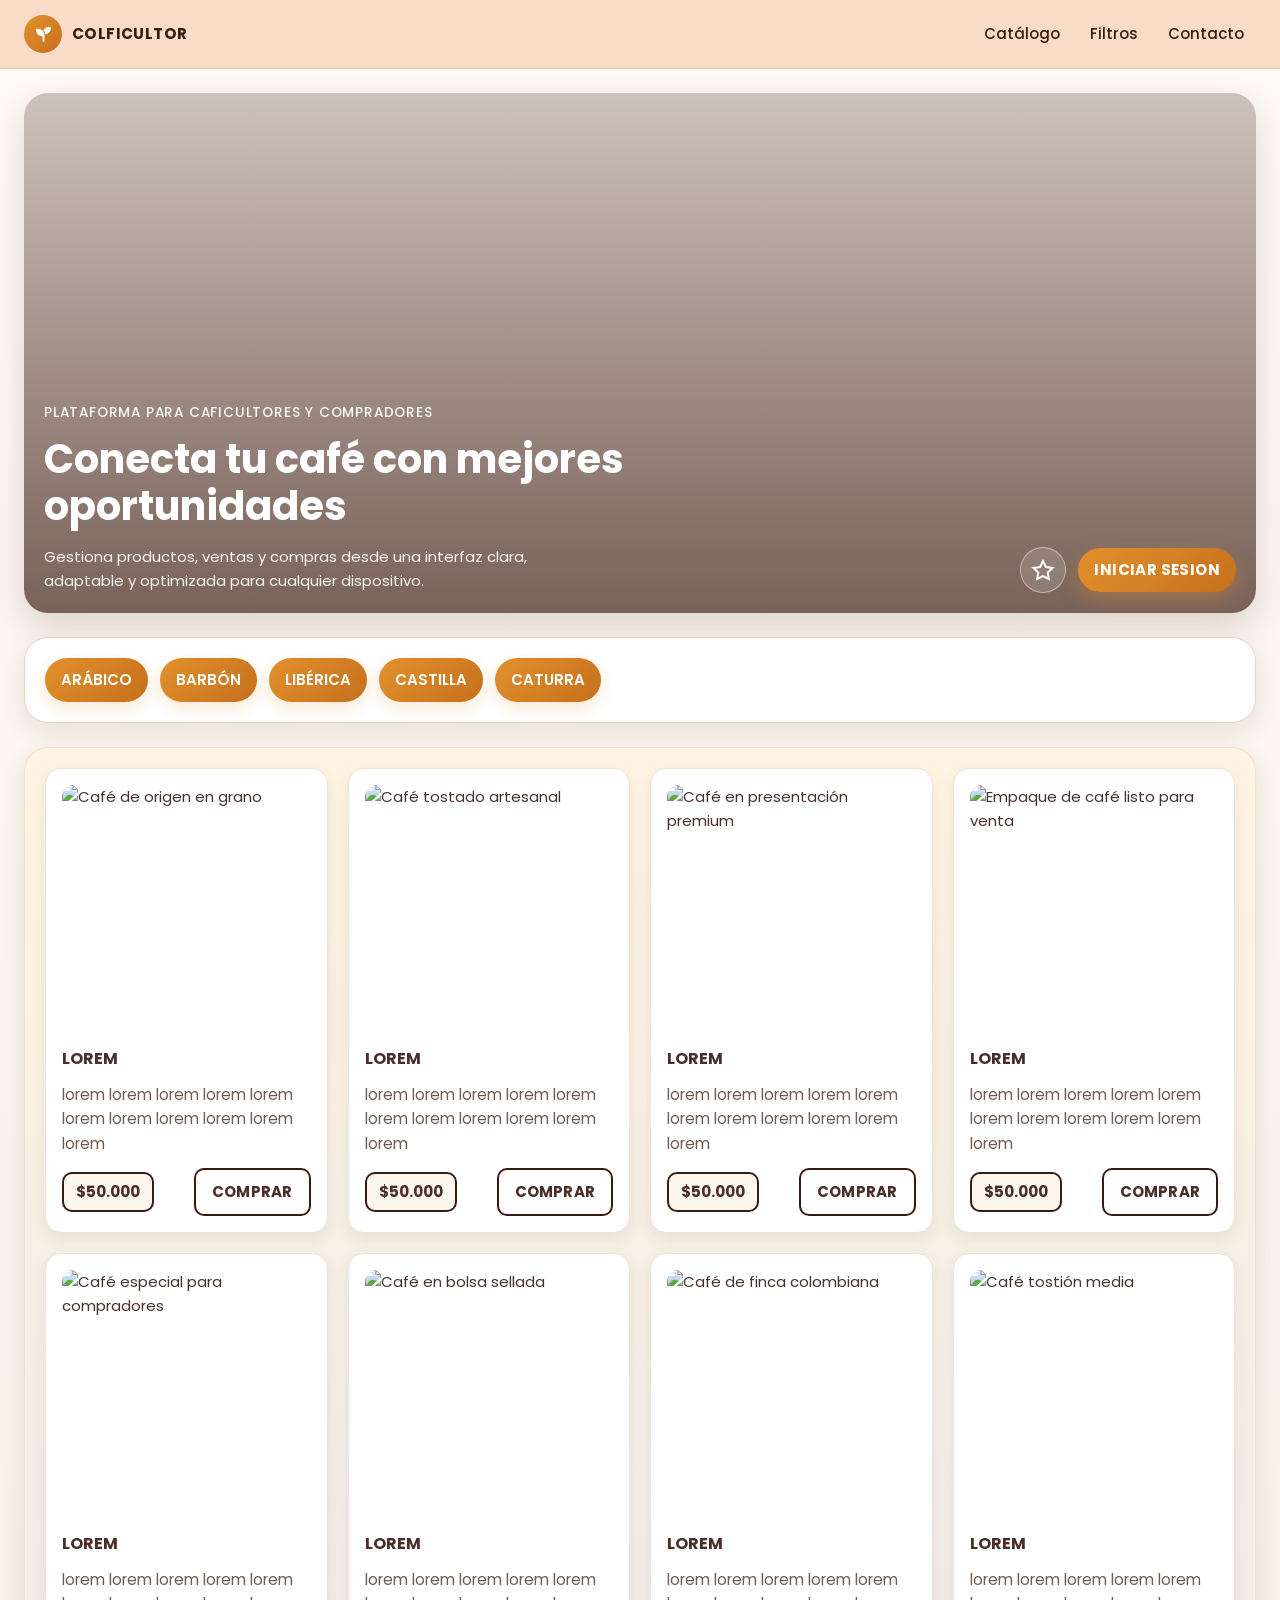
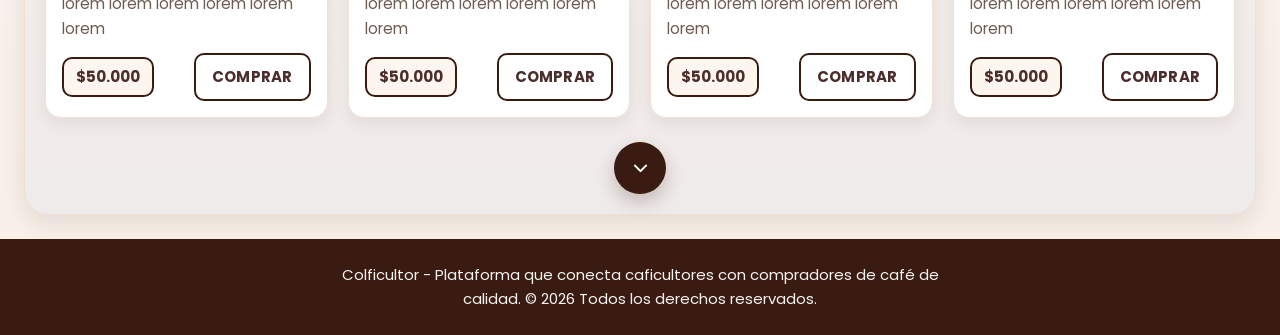
==== index.html @ 6368def3 "Reestructuración de la estructura HTML y mejora de las funciones de accesibilidad" ====
<!DOCTYPE html>
<html lang="es">
<head>
    <meta charset="UTF-8">
    <meta name="viewport" content="width=device-width, initial-scale=1.0">
    <title>Colficultor</title>
    <link rel="stylesheet" href="./css/styles.css">
    <script src="./js/config.js" defer></script>
    <script src="./js/app.js" defer></script>
    <link rel="preconnect" href="https://fonts.googleapis.com">
    <link rel="preconnect" href="https://fonts.gstatic.com" crossorigin>
    <link
        href="https://fonts.googleapis.com/css2?family=Poppins:ital,wght@0,400;0,500;0,700;1,400&display=swap"
        rel="stylesheet"
    >
    <link rel="stylesheet" href="https://cdnjs.cloudflare.com/ajax/libs/font-awesome/6.5.0/css/all.min.css">
    <script src="https://www.google.com/recaptcha/api.js?render=6LcTDaQsAAAAAFqnC9Ib3PAPf1Zfcc-YztBQK7lF" async defer></script>
</head>
<body>
    <header class="site-header">
        <nav class="navbar container" aria-label="Navegación principal">
            <a class="brand" href="#" aria-label="Inicio Colficultor">
                <span class="brand-mark" aria-hidden="true"><i class="fas fa-seedling"></i></span>
                <span class="brand-text">COLFICULTOR</span>
            </a>

            <button
                class="nav-toggle"
                id="navToggleBtn"
                type="button"
                aria-expanded="false"
                aria-controls="primaryNav"
                aria-label="Abrir menú"
            >
                <i class="fas fa-bars" aria-hidden="true"></i>
            </button>

            <ul class="nav-links" id="primaryNav">
                <li><a href="#catalogo">Catálogo</a></li>
                <li><a href="#filtros">Filtros</a></li>
                <li><a href="#contacto">Contacto</a></li>
            </ul>
        </nav>
    </header>

    <main>
        <section class="container_principal">
            <article class="container_1" aria-label="Encabezado principal">
                <section class="hero-content">
                    <p class="hero-kicker">Plataforma para caficultores y compradores</p>
                    <h1>Conecta tu café con mejores oportunidades</h1>
                    <p class="hero-description">
                        Gestiona productos, ventas y compras desde una interfaz clara, adaptable y optimizada para cualquier dispositivo.
                    </p>
                </section>

                <section class="hero-actions">
                    <section class="Estrella">
                        <button class="star-btn" aria-label="Favoritos">
                            <svg viewBox="0 0 24 24" aria-hidden="true">
                                <path d="M12 3l2.9 6 6.6.9-4.8 4.6 1.2 6.5L12 18l-5.9 3 1.2-6.5L2.5 9.9 9.1 9z"/>
                            </svg>
                        </button>
                    </section>

                    <section class="login" id="loginSection">
                        <button id="openLogin" type="button">
                            INICIAR SESION
                        </button>
                    </section>

                    <section class="user-profile hidden" id="userSection">
                        <button class="user-btn" id="userMenuBtn" type="button" aria-expanded="false" aria-haspopup="true">
                            <span id="userNameDisplay">Perfil</span>
                            <i class="fas fa-caret-down" aria-hidden="true"></i>
                        </button>
                        <div class="user-menu hidden" id="userMenu"></div>
                    </section>
                </section>
            </article>

            <article class="container_2" id="filtros" aria-label="Filtros de café">
                <button class="mobile-filter-btn" id="mobileFilterBtn" type="button">
                    <i class="fas fa-filter" aria-hidden="true"></i> FILTROS DE CAFÉ
                </button>
                <div class="tags-wrapper" id="tagsWrapper">
                    <section class="tag_1"><button type="button">ARÁBICO</button></section>
                    <section class="tag_2"><button type="button">BARBÓN</button></section>
                    <section class="tag_3"><button type="button">LIBÉRICA</button></section>
                    <section class="tag_4"><button type="button">CASTILLA</button></section>
                    <section class="tag_5"><button type="button">CATURRA</button></section>
                </div>
            </article>

            <article class="container_3" id="catalogo">
                <section class="productos" aria-label="Catálogo de productos">
                    <article class="producto_1">
                        <section class="imagen">
                            <img src="https://i.pinimg.com/1200x/05/ab/b1/05abb1beb47ac34d08d9105297a78f61.jpg" alt="Café de origen en grano">
                        </section>
                        <section class="nombre">LOREM</section>
                        <section class="descripcion">lorem lorem lorem lorem lorem lorem lorem lorem lorem lorem lorem</section>
                        <section class="compra">
                            <article><span class="precio">$50.000</span></article>
                            <article><button class="btn-comprar" type="button">COMPRAR</button></article>
                        </section>
                    </article>

                    <article class="producto_2">
                        <section class="imagen">
                            <img src="https://i.pinimg.com/1200x/22/16/ff/2216ff7953840a5121a75d8092d05a7b.jpg" alt="Café tostado artesanal">
                        </section>
                        <section class="nombre">LOREM</section>
                        <section class="descripcion">lorem lorem lorem lorem lorem lorem lorem lorem lorem lorem lorem</section>
                        <section class="compra">
                            <article><span class="precio">$50.000</span></article>
                            <article><button class="btn-comprar" type="button">COMPRAR</button></article>
                        </section>
                    </article>

                    <article class="producto_3">
                        <section class="imagen">
                            <img src="https://i.pinimg.com/1200x/87/9c/0e/879c0eced93877996d5f6124e77deb92.jpg" alt="Café en presentación premium">
                        </section>
                        <section class="nombre">LOREM</section>
                        <section class="descripcion">lorem lorem lorem lorem lorem lorem lorem lorem lorem lorem lorem</section>
                        <section class="compra">
                            <article><span class="precio">$50.000</span></article>
                            <article><button class="btn-comprar" type="button">COMPRAR</button></article>
                        </section>
                    </article>

                    <article class="producto_4">
                        <section class="imagen">
                            <img src="https://i.pinimg.com/736x/18/8b/a8/188ba8e1b852e7dc69d496d94aedeb62.jpg" alt="Empaque de café listo para venta">
                        </section>
                        <section class="nombre">LOREM</section>
                        <section class="descripcion">lorem lorem lorem lorem lorem lorem lorem lorem lorem lorem lorem</section>
                        <section class="compra">
                            <article><span class="precio">$50.000</span></article>
                            <article><button class="btn-comprar" type="button">COMPRAR</button></article>
                        </section>
                    </article>

                    <article class="producto_5">
                        <section class="imagen">
                            <img src="https://i.pinimg.com/1200x/0c/9b/fa/0c9bfa80d5ca72cd1a4eec6dccec4a78.jpg" alt="Café especial para compradores">
                        </section>
                        <section class="nombre">LOREM</section>
                        <section class="descripcion">lorem lorem lorem lorem lorem lorem lorem lorem lorem lorem lorem</section>
                        <section class="compra">
                            <article><span class="precio">$50.000</span></article>
                            <article><button class="btn-comprar" type="button">COMPRAR</button></article>
                        </section>
                    </article>

                    <article class="producto_6">
                        <section class="imagen">
                            <img src="https://i.pinimg.com/1200x/5f/26/94/5f269416f5d078440702cc53d6bcad2a.jpg" alt="Café en bolsa sellada">
                        </section>
                        <section class="nombre">LOREM</section>
                        <section class="descripcion">lorem lorem lorem lorem lorem lorem lorem lorem lorem lorem lorem</section>
                        <section class="compra">
                            <article><span class="precio">$50.000</span></article>
                            <article><button class="btn-comprar" type="button">COMPRAR</button></article>
                        </section>
                    </article>

                    <article class="producto_7">
                        <section class="imagen">
                            <img src="https://i.pinimg.com/736x/a0/7f/38/a07f38e0343e2a73b79a3aadd7c7c540.jpg" alt="Café de finca colombiana">
                        </section>
                        <section class="nombre">LOREM</section>
                        <section class="descripcion">lorem lorem lorem lorem lorem lorem lorem lorem lorem lorem lorem</section>
                        <section class="compra">
                            <article><span class="precio">$50.000</span></article>
                            <article><button class="btn-comprar" type="button">COMPRAR</button></article>
                        </section>
                    </article>

                    <article class="producto_8">
                        <section class="imagen">
                            <img src="https://i.pinimg.com/1200x/18/b4/47/18b447d58e3f0bdd5802ccd18e9f765e.jpg" alt="Café tostión media">
                        </section>
                        <section class="nombre">LOREM</section>
                        <section class="descripcion">lorem lorem lorem lorem lorem lorem lorem lorem lorem lorem lorem</section>
                        <section class="compra">
                            <article><span class="precio">$50.000</span></article>
                            <article><button class="btn-comprar" type="button">COMPRAR</button></article>
                        </section>
                    </article>
                </section>

                <section class="ver_mas">
                    <button id="showMoreBtn" type="button" aria-label="Ver más productos">
                        <i class="fas fa-chevron-down" aria-hidden="true"></i>
                    </button>
                </section>
            </article>
        </section>
    </main>

    <section class="dashboard-panel hidden" id="dashboardPanel">
        <article class="dashboard-content">
            <button class="close-panel" id="closeDashboardBtn" type="button" aria-label="Cerrar panel">
                <i class="fas fa-times" aria-hidden="true"></i>
            </button>
            <div class="dashboard-header">
                <h2 id="dashboardTitle"></h2>
            </div>
            <div class="dashboard-body" id="dashboardBody"></div>
        </article>
    </section>

    <footer id="contacto">
        <div class="footer-content container">
            <p>Colficultor - Plataforma que conecta caficultores con compradores de café de calidad. © 2026 Todos los derechos reservados.</p>
        </div>
    </footer>

    <section class="modal" id="authModal">
        <article class="modal_content">
            <section class="close_modal">
                <button id="closeModal" type="button" aria-label="Cerrar autenticación">
                    <i class="fa-solid fa-xmark" aria-hidden="true"></i>
                </button>
            </section>

            <article class="auth_container" id="loginContainer">
                <section class="titulo"><h2>Iniciar Sesión</h2></section>
                <section class="formulario">
                    <form id="loginForm">
                        <input type="email" id="loginEmail" placeholder="Correo electrónico" required>
                        <input type="password" id="loginPassword" placeholder="Contraseña" required>
                        <button type="submit">Ingresar</button>
                    </form>
                </section>
                <section class="switch">
                    ¿No tienes cuenta?
                    <button id="showRegister" type="button">Registrarse</button>
                </section>
                <section class="forgot_password" id="forgotPasswordSection">
                    <button id="showForgotPassword" type="button">¿Olvidaste tu contraseña?</button>
                </section>
            </article>

            <article class="auth_container hidden" id="registerContainer">
                <section class="titulo"><h2>Crear Cuenta</h2></section>
                <section class="formulario">
                    <form id="registerForm">
                        <input type="text" id="registerName" placeholder="Nombre" required>
                        <input type="email" id="registerEmail" placeholder="Correo electrónico" required>
                        <select id="registerRole" required>
                            <option value="" disabled selected>Seleccione un rol</option>
                            <option value="caficultor">Caficultor</option>
                            <option value="comprador">Comprador</option>
                        </select>
                        <input type="password" id="registerPassword" placeholder="Contraseña" required>
                        <button type="submit">Registrarse</button>
                    </form>
                </section>
                <section class="switch">
                    ¿Ya tienes cuenta?
                    <button id="showLogin" type="button">Iniciar sesión</button>
                </section>
            </article>

            <article class="auth_container hidden" id="recoveryContainer">
                <section class="titulo"><h2>Recuperar Contraseña</h2></section>
                <section class="formulario">
                    <form id="recoveryForm">
                        <input type="email" id="recoveryEmail" placeholder="Ingresa tu correo electrónico" required>
                        <button type="submit">Enviar Enlace de Recuperación</button>
                    </form>
                </section>
                <section class="switch">
                    <button id="backToLogin" type="button">Volver al login</button>
                </section>
            </article>
        </article>
    </section>
</body>
</html>
---- css/styles.css ----
:root {
    --color-primary: #e2902d;
    --color-primary-dark: #c6701d;
    --color-secondary: #3a1b11;
    --color-success: #03f934;
    --color-error: #dc2f02;
    --color-neutral: #f9d9c4;

    --text-main: #4b2e2b;
    --text-soft: #6f5b52;
    --surface: #ffffff;
    --surface-soft: #fff7ef;
    --border: #ecd3bf;

    --container-max: 1400px;
    --space-1: 8px;
    --space-2: 12px;
    --space-3: 16px;
    --space-4: 24px;
    --space-5: 32px;
    --space-6: 48px;

    --radius-sm: 10px;
    --radius-md: 16px;
    --radius-lg: 24px;

    --shadow-soft: 0 8px 24px rgba(58, 27, 17, 0.1);
    --shadow-md: 0 14px 35px rgba(58, 27, 17, 0.16);
}

* {
    margin: 0;
    padding: 0;
    box-sizing: border-box;
}

html,
body {
    width: 100%;
    overflow-x: clip;
}

body {
    font-family: "Poppins", sans-serif;
    font-size: 15px;
    line-height: 1.6;
    color: var(--text-main);
    background: linear-gradient(180deg, #fffaf5 0%, #f7efe8 100%);
}

a {
    color: inherit;
    text-decoration: none;
}

img {
    width: 100%;
    max-width: 100%;
    height: auto;
    display: block;
}

button,
input,
select,
textarea {
    font: inherit;
}

.container {
    width: min(var(--container-max), calc(100% - 2 * var(--space-4)));
    margin-inline: auto;
}

.hidden {
    display: none !important;
}

/* Navbar */
.site-header {
    position: sticky;
    top: 0;
    z-index: 70;
    backdrop-filter: blur(7px);
    background: rgba(249, 217, 196, 0.9);
    border-bottom: 1px solid rgba(58, 27, 17, 0.08);
}

.navbar {
    min-height: 68px;
    display: flex;
    align-items: center;
    justify-content: space-between;
    gap: var(--space-3);
}

.brand {
    display: inline-flex;
    align-items: center;
    gap: 10px;
    color: var(--color-secondary);
    font-weight: 700;
}

.brand-mark {
    width: 38px;
    height: 38px;
    border-radius: 50%;
    display: grid;
    place-items: center;
    background: linear-gradient(135deg, var(--color-primary), var(--color-primary-dark));
    color: #fff;
}

.brand-text {
    letter-spacing: 0.4px;
    font-size: 0.95rem;
}

.nav-toggle {
    border: 1px solid rgba(58, 27, 17, 0.15);
    background: #fff;
    color: var(--color-secondary);
    border-radius: 10px;
    padding: 10px;
    width: 44px;
    height: 44px;
    display: inline-flex;
    align-items: center;
    justify-content: center;
    cursor: pointer;
}

.nav-links {
    list-style: none;
    position: absolute;
    top: calc(100% + 8px);
    left: var(--space-4);
    right: var(--space-4);
    background: #fff;
    border: 1px solid var(--border);
    border-radius: var(--radius-md);
    box-shadow: var(--shadow-soft);
    padding: var(--space-3);
    display: none;
    flex-direction: column;
    gap: var(--space-2);
}

.nav-links.is-open {
    display: flex;
}

.nav-links a {
    display: block;
    padding: 10px 12px;
    border-radius: 10px;
    font-weight: 500;
    color: var(--color-secondary);
}

.nav-links a:hover,
.nav-links a:focus-visible {
    background: rgba(226, 144, 45, 0.12);
    outline: none;
}

/* Layout base (grid de 12 columnas) */
.container_principal {
    width: min(var(--container-max), calc(100% - 2 * var(--space-4)));
    margin: var(--space-4) auto;
    display: grid;
    grid-template-columns: repeat(12, minmax(0, 1fr));
    gap: var(--space-4);
}

.container_1,
.container_2,
.container_3 {
    grid-column: 1 / -1;
    border-radius: var(--radius-lg);
    padding: var(--space-3);
}

/* Hero */
.container_1 {
    min-height: clamp(320px, 54vw, 520px);
    display: flex;
    flex-direction: column;
    justify-content: space-between;
    gap: var(--space-4);
    background-image: linear-gradient(to top, rgba(58, 27, 17, 0.68), rgba(58, 27, 17, 0.25)),
        url("https://i.pinimg.com/1200x/df/f8/cc/dff8cc6869e11c9dd51884e81d5361df.jpg");
    background-size: cover;
    background-position: center;
    box-shadow: var(--shadow-md);
    color: #fff;
}

.hero-content {
    max-width: 68ch;
    text-align: left;
}

.hero-kicker {
    text-transform: uppercase;
    letter-spacing: 0.8px;
    font-weight: 500;
    font-size: 0.85rem;
    opacity: 0.95;
}

.hero-content h1 {
    font-size: clamp(1.9rem, 4.3vw, 2.5rem);
    line-height: 1.16;
    margin-top: var(--space-2);
    font-weight: 700;
}

.hero-description {
    margin-top: var(--space-3);
    max-width: 60ch;
    color: rgba(255, 255, 255, 0.94);
}

.hero-actions {
    display: flex;
    flex-wrap: wrap;
    justify-content: flex-start;
    align-items: center;
    gap: var(--space-2);
}

.login,
.user-btn,
.star-btn,
.tag_1,
.tag_2,
.tag_3,
.tag_4,
.tag_5,
.formulario button,
.btn-comprar,
#showMoreBtn,
.dashboard-action-btn {
    min-height: 44px;
}

.login {
    display: inline-flex;
    align-items: center;
    justify-content: center;
    border-radius: 999px;
    background: linear-gradient(135deg, var(--color-primary), var(--color-primary-dark));
    box-shadow: 0 8px 20px rgba(226, 144, 45, 0.35);
}

.login > button {
    border: none;
    background: none;
    color: #fff;
    text-transform: uppercase;
    font-weight: 700;
    letter-spacing: 0.4px;
    padding: 10px 16px;
    cursor: pointer;
}

.user-profile {
    position: relative;
}

.user-btn {
    border: none;
    border-radius: 999px;
    cursor: pointer;
    display: inline-flex;
    align-items: center;
    gap: 8px;
    color: #fff;
    font-weight: 600;
    padding: 10px 16px;
    background: linear-gradient(135deg, var(--color-primary), var(--color-primary-dark));
}

.user-menu {
    position: absolute;
    right: 0;
    top: calc(100% + 8px);
    width: min(260px, calc(100vw - 48px));
    background: #fff;
    border: 1px solid var(--border);
    border-radius: var(--radius-sm);
    box-shadow: var(--shadow-soft);
    overflow: hidden;
    z-index: 80;
}

.user-menu-list {
    list-style: none;
}

.user-menu-item {
    width: 100%;
    border: none;
    text-align: left;
    background: transparent;
    color: var(--text-main);
    cursor: pointer;
    font-weight: 600;
    padding: 12px 14px;
}

.user-menu-item:hover,
.user-menu-item:focus-visible {
    background: rgba(226, 144, 45, 0.12);
    color: var(--color-primary-dark);
    outline: none;
}

.user-menu-list li + li {
    border-top: 1px solid #f1e2d6;
}

.star-btn {
    width: 46px;
    height: 46px;
    border-radius: 50%;
    border: 1px solid rgba(255, 255, 255, 0.45);
    background: rgba(255, 255, 255, 0.14);
    cursor: pointer;
    display: inline-flex;
    align-items: center;
    justify-content: center;
}

.star-btn svg {
    width: 24px;
    height: 24px;
    fill: none;
    stroke: #fff;
    stroke-width: 2;
}

/* Filtros */
.container_2 {
    background: var(--surface);
    border: 1px solid var(--border);
    box-shadow: var(--shadow-soft);
}

.mobile-filter-btn {
    width: 100%;
    border: none;
    border-radius: 999px;
    background: var(--color-secondary);
    color: #fff;
    cursor: pointer;
    text-transform: uppercase;
    font-weight: 600;
    letter-spacing: 0.4px;
    padding: 10px 16px;
    display: inline-flex;
    gap: 8px;
    align-items: center;
    justify-content: center;
}

.tags-wrapper {
    display: none;
    margin-top: var(--space-3);
    gap: var(--space-2);
    flex-wrap: wrap;
    align-items: center;
    justify-content: flex-start;
}

.tags-wrapper.opened {
    display: flex;
}

.tag_1,
.tag_2,
.tag_3,
.tag_4,
.tag_5 {
    border-radius: 999px;
    background: linear-gradient(135deg, var(--color-primary), var(--color-primary-dark));
    box-shadow: 0 6px 16px rgba(226, 144, 45, 0.22);
}

.tag_1 button,
.tag_2 button,
.tag_3 button,
.tag_4 button,
.tag_5 button {
    border: none;
    background: none;
    color: #fff;
    cursor: pointer;
    text-transform: uppercase;
    font-weight: 600;
    padding: 10px 16px;
}

/* Catálogo */
.container_3 {
    background: linear-gradient(180deg, #fff4e1 0%, #efebeb 100%);
    border: 1px solid #f0ddd0;
    box-shadow: var(--shadow-soft);
    display: flex;
    flex-direction: column;
    gap: var(--space-4);
}

.productos {
    display: grid;
    grid-template-columns: 1fr;
    gap: var(--space-3);
}

.productos > article {
    background: #fff;
    border-radius: var(--radius-md);
    border: 1px solid #f1e2d6;
    box-shadow: 0 6px 16px rgba(58, 27, 17, 0.08);
    padding: var(--space-3);
    display: flex;
    flex-direction: column;
    gap: var(--space-2);
    min-width: 0;
}

.imagen {
    overflow: hidden;
    border-radius: 12px;
}

.imagen img {
    aspect-ratio: 1 / 1;
    object-fit: cover;
    transition: transform 0.25s ease;
}

.productos > article:hover .imagen img {
    transform: scale(1.06);
}

.nombre {
    font-weight: 700;
    font-size: 1rem;
    color: var(--text-main);
    overflow-wrap: anywhere;
}

.descripcion {
    color: var(--text-soft);
    font-size: 0.95rem;
    overflow-wrap: anywhere;
}

.compra {
    margin-top: auto;
    display: flex;
    flex-wrap: wrap;
    align-items: center;
    justify-content: space-between;
    gap: var(--space-2);
}

.precio {
    display: inline-block;
    border: 2px solid var(--color-secondary);
    border-radius: 10px;
    padding: 6px 12px;
    color: var(--text-main);
    font-weight: 700;
    background: rgba(226, 144, 45, 0.08);
}

.btn-comprar {
    border: 2px solid var(--color-secondary);
    border-radius: 10px;
    background: transparent;
    color: var(--text-main);
    font-weight: 700;
    text-transform: uppercase;
    letter-spacing: 0.2px;
    padding: 10px 16px;
    cursor: pointer;
}

.btn-comprar:hover,
.btn-comprar:focus-visible {
    color: #fff;
    border-color: var(--color-primary);
    background: linear-gradient(135deg, var(--color-primary), var(--color-primary-dark));
    outline: none;
}

.ver_mas {
    display: flex;
    justify-content: center;
}

#showMoreBtn {
    width: 52px;
    height: 52px;
    border: none;
    border-radius: 50%;
    background: var(--color-secondary);
    color: #fff;
    cursor: pointer;
    box-shadow: 0 8px 18px rgba(58, 27, 17, 0.24);
}

#showMoreBtn:hover,
#showMoreBtn:focus-visible {
    background: #2d160f;
    outline: none;
}

/* Modal auth */
.modal {
    position: fixed;
    inset: 0;
    background: rgba(20, 10, 6, 0.54);
    backdrop-filter: blur(3px);
    display: flex;
    align-items: center;
    justify-content: center;
    opacity: 0;
    pointer-events: none;
    transition: opacity 0.25s ease;
    z-index: 90;
    padding: var(--space-3);
}

.modal.active {
    opacity: 1;
    pointer-events: auto;
}

.modal_content {
    width: min(560px, 100%);
    max-height: min(92vh, 760px);
    overflow: auto;
    border-radius: var(--radius-md);
    background: #fff;
    border: 1px solid var(--border);
    padding: var(--space-4);
    box-shadow: var(--shadow-md);
}

.close_modal {
    display: flex;
    justify-content: flex-end;
}

.close_modal button {
    width: 38px;
    height: 38px;
    border-radius: 50%;
    border: 1px solid var(--border);
    background: var(--surface-soft);
    color: var(--text-main);
    cursor: pointer;
}

.auth_container {
    display: flex;
    flex-direction: column;
    gap: var(--space-3);
}

.titulo {
    text-align: left;
}

.titulo h2 {
    font-size: clamp(1.35rem, 3vw, 1.8rem);
    color: var(--text-main);
}

.formulario form {
    display: flex;
    flex-direction: column;
    gap: var(--space-2);
}

.formulario input,
.formulario select,
.dashboard-body input,
.dashboard-body select,
.dashboard-body textarea {
    width: 100%;
    max-width: 100%;
    border-radius: 12px;
    border: 1.5px solid var(--border);
    background: #fff;
    color: var(--text-main);
    padding: 12px 14px;
    outline: none;
}

.formulario input:focus,
.formulario select:focus,
.dashboard-body input:focus,
.dashboard-body select:focus,
.dashboard-body textarea:focus {
    border-color: var(--color-primary);
    box-shadow: 0 0 0 3px rgba(226, 144, 45, 0.12);
}

.formulario input:user-invalid,
.formulario select:user-invalid,
.dashboard-body input:user-invalid,
.dashboard-body textarea:user-invalid,
.dashboard-body select:user-invalid {
    border-color: var(--color-error);
}

.formulario button,
.dashboard-action-btn {
    border: none;
    border-radius: 12px;
    cursor: pointer;
    color: #fff;
    font-weight: 700;
    text-transform: uppercase;
    letter-spacing: 0.3px;
    padding: 10px 16px;
    background: linear-gradient(135deg, var(--color-primary), var(--color-primary-dark));
}

.formulario button:hover,
.dashboard-action-btn:hover {
    filter: brightness(0.92);
}

.switch,
.forgot_password {
    font-size: 0.95rem;
    color: var(--text-main);
}

.switch button,
.forgot_password button {
    border: none;
    background: none;
    color: var(--color-primary-dark);
    font-weight: 700;
    cursor: pointer;
}

/* Dashboard panel */
.dashboard-panel {
    position: fixed;
    inset: 0;
    background: rgba(20, 10, 6, 0.5);
    padding: var(--space-3);
    opacity: 0;
    pointer-events: none;
    transition: opacity 0.2s ease;
    z-index: 95;
    overflow-y: auto;
}

.dashboard-panel:not(.hidden) {
    opacity: 1;
    pointer-events: auto;
}

.dashboard-content {
    width: min(1020px, 100%);
    margin: auto;
    background: #fff;
    border-radius: var(--radius-lg);
    box-shadow: var(--shadow-md);
    padding: var(--space-4);
    position: relative;
    max-height: min(92vh, 900px);
    overflow: auto;
}

.close-panel {
    position: absolute;
    right: 12px;
    top: 12px;
    border: none;
    width: 40px;
    height: 40px;
    border-radius: 50%;
    background: var(--surface-soft);
    color: var(--text-main);
    cursor: pointer;
}

.dashboard-header h2 {
    margin-right: 40px;
    margin-bottom: var(--space-3);
    color: var(--text-main);
    font-size: clamp(1.2rem, 2.2vw, 1.65rem);
}

.dashboard-body,
.dashboard-body * {
    max-width: 100%;
    overflow-wrap: anywhere;
}

.dashboard-body img,
.dashboard-body video,
.dashboard-body canvas,
.dashboard-body svg {
    max-width: 100%;
    height: auto;
}

.dashboard-body table {
    width: 100%;
    border-collapse: collapse;
    min-width: 620px;
}

.table-responsive {
    width: 100%;
    overflow-x: auto;
    -webkit-overflow-scrolling: touch;
}

/* Footer */
footer {
    margin-top: var(--space-4);
    background: var(--color-secondary);
    color: #fff;
    padding: var(--space-4) 0;
}

.footer-content {
    display: flex;
    justify-content: center;
    text-align: center;
}

.footer-content p {
    max-width: 70ch;
    opacity: 0.95;
}

/* Breakpoints */
/* Móvil pequeño: hasta 479px */
@media (max-width: 479px) {
    .container,
    .container_principal {
        width: calc(100% - 24px);
    }

    .container_1,
    .container_2,
    .container_3 {
        border-radius: var(--radius-md);
        padding: var(--space-3);
    }

    .hero-content h1 {
        font-size: clamp(1.6rem, 9vw, 2rem);
    }

    .productos {
        grid-template-columns: 1fr;
    }

    .compra {
        flex-direction: column;
        align-items: stretch;
    }

    .btn-comprar,
    .precio {
        text-align: center;
        width: 100%;
    }

    .modal_content,
    .dashboard-content {
        padding: var(--space-3);
    }
}

/* Móvil grande: 480px+ */
@media (min-width: 480px) {
    .productos {
        grid-template-columns: repeat(2, minmax(0, 1fr));
    }
}

/* Tablet: 768px+ */
@media (min-width: 768px) {
    .nav-toggle {
        display: none;
    }

    .nav-links {
        position: static;
        display: flex;
        flex-direction: row;
        border: none;
        box-shadow: none;
        background: transparent;
        padding: 0;
        gap: 6px;
    }

    .container_1 {
        display: grid;
        grid-template-columns: 1.2fr auto;
        align-items: end;
    }

    .hero-actions {
        justify-content: flex-end;
    }

    .mobile-filter-btn {
        display: none;
    }

    .tags-wrapper {
        display: flex;
        margin-top: 0;
    }

    .productos {
        grid-template-columns: repeat(2, minmax(0, 1fr));
    }
}

/* Laptop: 1024px+ */
@media (min-width: 1024px) {
    .container_1 {
        grid-column: 1 / -1;
    }

    .container_2 {
        grid-column: 1 / -1;
    }

    .container_3 {
        grid-column: 1 / -1;
    }

    .productos {
        grid-template-columns: repeat(3, minmax(0, 1fr));
        gap: 20px;
    }
}

/* Desktop: 1280px+ */
@media (min-width: 1280px) {
    .container_1,
    .container_2,
    .container_3 {
        padding: 20px;
    }

    .productos {
        grid-template-columns: repeat(4, minmax(0, 1fr));
    }
}
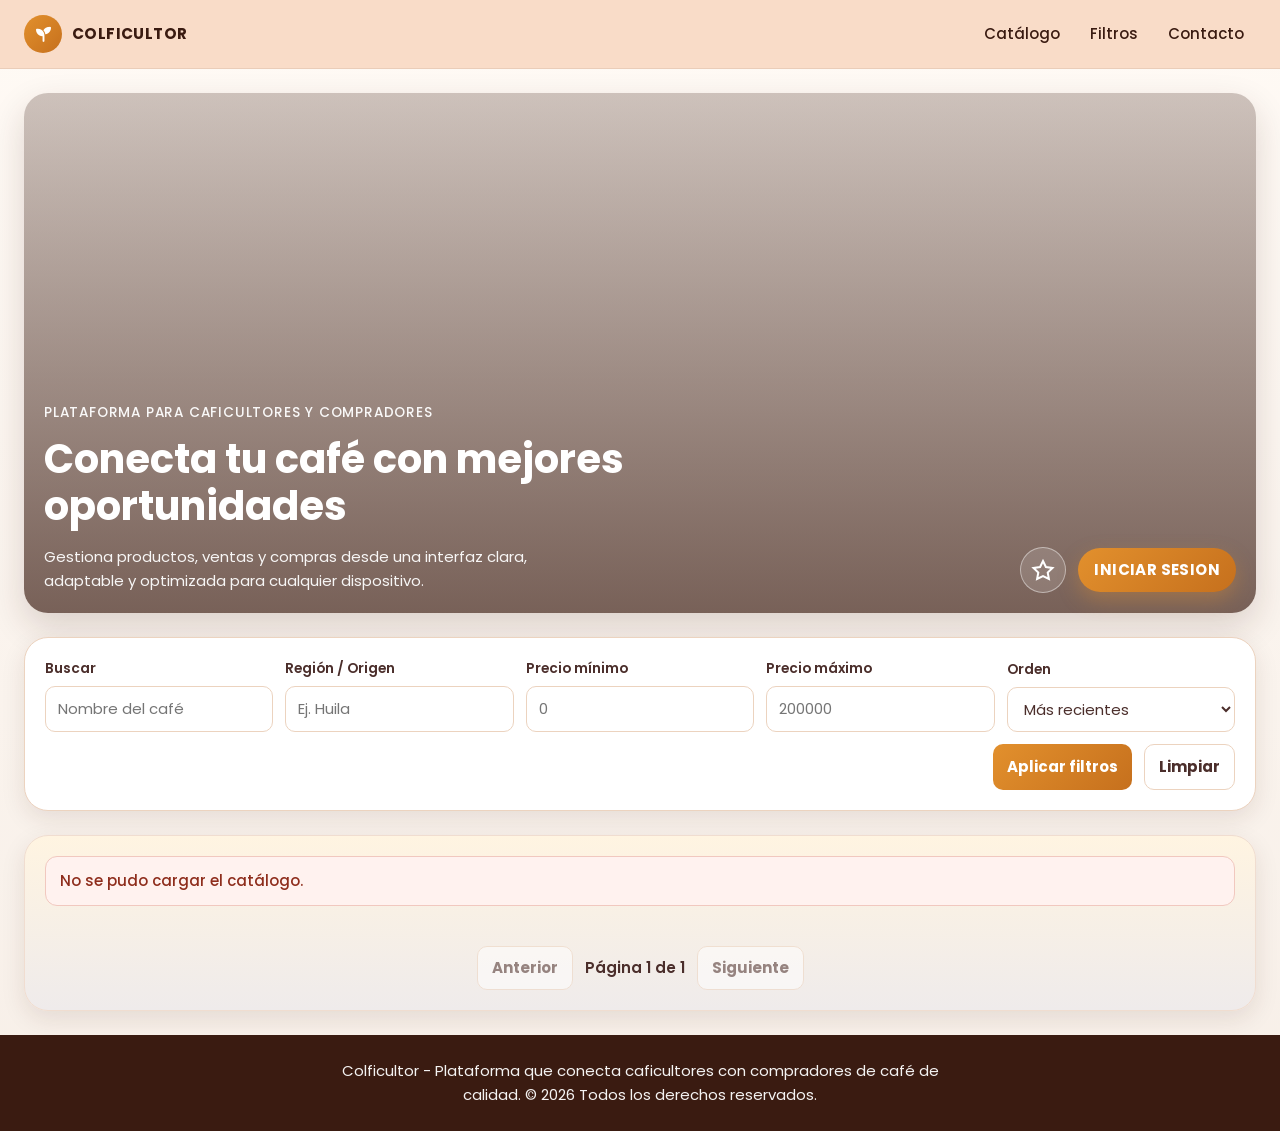
==== commit 04289078: "Implementar filtros de catálogo y paginación en la interfaz de productos" ====
--- a/index.html
+++ b/index.html
@@ -84,115 +84,57 @@
                     <i class="fas fa-filter" aria-hidden="true"></i> FILTROS DE CAFÉ
                 </button>
                 <div class="tags-wrapper" id="tagsWrapper">
-                    <section class="tag_1"><button type="button">ARÁBICO</button></section>
-                    <section class="tag_2"><button type="button">BARBÓN</button></section>
-                    <section class="tag_3"><button type="button">LIBÉRICA</button></section>
-                    <section class="tag_4"><button type="button">CASTILLA</button></section>
-                    <section class="tag_5"><button type="button">CATURRA</button></section>
+                    <form id="catalogFiltersForm" class="catalog-filters-form">
+                        <label class="catalog-field">
+                            <span>Buscar</span>
+                            <input id="filterQ" name="q" type="text" placeholder="Nombre del café">
+                        </label>
+
+                        <label class="catalog-field">
+                            <span>Región / Origen</span>
+                            <input id="filterRegion" name="region" type="text" placeholder="Ej. Huila">
+                        </label>
+
+                        <label class="catalog-field">
+                            <span>Precio mínimo</span>
+                            <input id="filterMinPrecio" name="minPrecio" type="number" min="0" step="1000" placeholder="0">
+                        </label>
+
+                        <label class="catalog-field">
+                            <span>Precio máximo</span>
+                            <input id="filterMaxPrecio" name="maxPrecio" type="number" min="0" step="1000" placeholder="200000">
+                        </label>
+
+                        <label class="catalog-field">
+                            <span>Orden</span>
+                            <select id="filterSort" name="sort">
+                                <option value="recientes">Más recientes</option>
+                                <option value="precio_asc">Precio menor a mayor</option>
+                                <option value="precio_desc">Precio mayor a menor</option>
+                            </select>
+                        </label>
+
+                        <div class="catalog-filter-actions">
+                            <button id="applyCatalogFiltersBtn" type="submit">Aplicar filtros</button>
+                            <button id="clearCatalogFiltersBtn" type="button" class="secondary">Limpiar</button>
+                        </div>
+                    </form>
                 </div>
             </article>
 
             <article class="container_3" id="catalogo">
                 <section class="productos" aria-label="Catálogo de productos">
-                    <article class="producto_1">
-                        <section class="imagen">
-                            <img src="https://i.pinimg.com/1200x/05/ab/b1/05abb1beb47ac34d08d9105297a78f61.jpg" alt="Café de origen en grano">
-                        </section>
-                        <section class="nombre">LOREM</section>
-                        <section class="descripcion">lorem lorem lorem lorem lorem lorem lorem lorem lorem lorem lorem</section>
-                        <section class="compra">
-                            <article><span class="precio">$50.000</span></article>
-                            <article><button class="btn-comprar" type="button">COMPRAR</button></article>
-                        </section>
-                    </article>
-
-                    <article class="producto_2">
-                        <section class="imagen">
-                            <img src="https://i.pinimg.com/1200x/22/16/ff/2216ff7953840a5121a75d8092d05a7b.jpg" alt="Café tostado artesanal">
-                        </section>
-                        <section class="nombre">LOREM</section>
-                        <section class="descripcion">lorem lorem lorem lorem lorem lorem lorem lorem lorem lorem lorem</section>
-                        <section class="compra">
-                            <article><span class="precio">$50.000</span></article>
-                            <article><button class="btn-comprar" type="button">COMPRAR</button></article>
-                        </section>
-                    </article>
-
-                    <article class="producto_3">
-                        <section class="imagen">
-                            <img src="https://i.pinimg.com/1200x/87/9c/0e/879c0eced93877996d5f6124e77deb92.jpg" alt="Café en presentación premium">
-                        </section>
-                        <section class="nombre">LOREM</section>
-                        <section class="descripcion">lorem lorem lorem lorem lorem lorem lorem lorem lorem lorem lorem</section>
-                        <section class="compra">
-                            <article><span class="precio">$50.000</span></article>
-                            <article><button class="btn-comprar" type="button">COMPRAR</button></article>
-                        </section>
-                    </article>
-
-                    <article class="producto_4">
-                        <section class="imagen">
-                            <img src="https://i.pinimg.com/736x/18/8b/a8/188ba8e1b852e7dc69d496d94aedeb62.jpg" alt="Empaque de café listo para venta">
-                        </section>
-                        <section class="nombre">LOREM</section>
-                        <section class="descripcion">lorem lorem lorem lorem lorem lorem lorem lorem lorem lorem lorem</section>
-                        <section class="compra">
-                            <article><span class="precio">$50.000</span></article>
-                            <article><button class="btn-comprar" type="button">COMPRAR</button></article>
-                        </section>
-                    </article>
-
-                    <article class="producto_5">
-                        <section class="imagen">
-                            <img src="https://i.pinimg.com/1200x/0c/9b/fa/0c9bfa80d5ca72cd1a4eec6dccec4a78.jpg" alt="Café especial para compradores">
-                        </section>
-                        <section class="nombre">LOREM</section>
-                        <section class="descripcion">lorem lorem lorem lorem lorem lorem lorem lorem lorem lorem lorem</section>
-                        <section class="compra">
-                            <article><span class="precio">$50.000</span></article>
-                            <article><button class="btn-comprar" type="button">COMPRAR</button></article>
-                        </section>
-                    </article>
-
-                    <article class="producto_6">
-                        <section class="imagen">
-                            <img src="https://i.pinimg.com/1200x/5f/26/94/5f269416f5d078440702cc53d6bcad2a.jpg" alt="Café en bolsa sellada">
-                        </section>
-                        <section class="nombre">LOREM</section>
-                        <section class="descripcion">lorem lorem lorem lorem lorem lorem lorem lorem lorem lorem lorem</section>
-                        <section class="compra">
-                            <article><span class="precio">$50.000</span></article>
-                            <article><button class="btn-comprar" type="button">COMPRAR</button></article>
-                        </section>
-                    </article>
-
-                    <article class="producto_7">
-                        <section class="imagen">
-                            <img src="https://i.pinimg.com/736x/a0/7f/38/a07f38e0343e2a73b79a3aadd7c7c540.jpg" alt="Café de finca colombiana">
-                        </section>
-                        <section class="nombre">LOREM</section>
-                        <section class="descripcion">lorem lorem lorem lorem lorem lorem lorem lorem lorem lorem lorem</section>
-                        <section class="compra">
-                            <article><span class="precio">$50.000</span></article>
-                            <article><button class="btn-comprar" type="button">COMPRAR</button></article>
-                        </section>
-                    </article>
-
-                    <article class="producto_8">
-                        <section class="imagen">
-                            <img src="https://i.pinimg.com/1200x/18/b4/47/18b447d58e3f0bdd5802ccd18e9f765e.jpg" alt="Café tostión media">
-                        </section>
-                        <section class="nombre">LOREM</section>
-                        <section class="descripcion">lorem lorem lorem lorem lorem lorem lorem lorem lorem lorem lorem</section>
-                        <section class="compra">
-                            <article><span class="precio">$50.000</span></article>
-                            <article><button class="btn-comprar" type="button">COMPRAR</button></article>
-                        </section>
-                    </article>
-                </section>
-
-                <section class="ver_mas">
-                    <button id="showMoreBtn" type="button" aria-label="Ver más productos">
+                    <div id="catalogStatus" class="catalog-status">Cargando catálogo...</div>
+                    <div id="catalogResults" class="catalog-grid" aria-live="polite"></div>
+                </section>
+
+                <section class="catalog-pagination">
+                    <button id="catalogPrevBtn" type="button" aria-label="Página anterior">Anterior</button>
+                    <p id="catalogPageInfo">Página 1</p>
+                    <button id="catalogNextBtn" type="button" aria-label="Página siguiente">Siguiente</button>
+                </section>
+                <section class="ver_mas hidden">
+                    <button id="showMoreBtn" type="button" aria-label="Ver más productos" disabled>
                         <i class="fas fa-chevron-down" aria-hidden="true"></i>
                     </button>
                 </section>
--- a/css/styles.css
+++ b/css/styles.css
@@ -379,28 +379,60 @@
     display: flex;
 }
 
-.tag_1,
-.tag_2,
-.tag_3,
-.tag_4,
-.tag_5 {
-    border-radius: 999px;
+.catalog-filters-form {
+    width: 100%;
+    display: grid;
+    grid-template-columns: 1fr;
+    gap: var(--space-2);
+}
+
+.catalog-field {
+    display: flex;
+    flex-direction: column;
+    gap: 6px;
+    min-width: 0;
+}
+
+.catalog-field span {
+    font-size: 0.86rem;
+    font-weight: 600;
+    color: var(--text-main);
+}
+
+.catalog-field input,
+.catalog-field select {
+    width: 100%;
+    border-radius: 10px;
+    border: 1px solid var(--border);
+    padding: 10px 12px;
+    background: #fff;
+    color: var(--text-main);
+}
+
+.catalog-filter-actions {
+    display: flex;
+    flex-wrap: wrap;
+    gap: var(--space-2);
+}
+
+.catalog-filter-actions button {
+    border: none;
+    border-radius: 10px;
+    padding: 10px 14px;
+    cursor: pointer;
+    font-weight: 700;
+    min-height: 44px;
+}
+
+.catalog-filter-actions button[type="submit"] {
     background: linear-gradient(135deg, var(--color-primary), var(--color-primary-dark));
-    box-shadow: 0 6px 16px rgba(226, 144, 45, 0.22);
-}
-
-.tag_1 button,
-.tag_2 button,
-.tag_3 button,
-.tag_4 button,
-.tag_5 button {
-    border: none;
-    background: none;
     color: #fff;
-    cursor: pointer;
-    text-transform: uppercase;
-    font-weight: 600;
-    padding: 10px 16px;
+}
+
+.catalog-filter-actions button.secondary {
+    background: #fff;
+    color: var(--text-main);
+    border: 1px solid var(--border);
 }
 
 /* Catálogo */
@@ -414,12 +446,39 @@
 }
 
 .productos {
+    display: flex;
+    flex-direction: column;
+    gap: var(--space-3);
+}
+
+.catalog-status {
+    border-radius: 12px;
+    background: #fff;
+    border: 1px solid #ead8ca;
+    padding: 12px 14px;
+    color: var(--text-main);
+    font-weight: 500;
+}
+
+.catalog-status.is-error {
+    border-color: #f1c8bf;
+    background: #fff2ef;
+    color: #8e2d1c;
+}
+
+.catalog-status.is-success {
+    border-color: #bce8ca;
+    background: #effcf4;
+    color: #0f5c2b;
+}
+
+.catalog-grid {
     display: grid;
     grid-template-columns: 1fr;
     gap: var(--space-3);
 }
 
-.productos > article {
+.catalog-card {
     background: #fff;
     border-radius: var(--radius-md);
     border: 1px solid #f1e2d6;
@@ -431,35 +490,28 @@
     min-width: 0;
 }
 
-.imagen {
-    overflow: hidden;
-    border-radius: 12px;
-}
-
-.imagen img {
-    aspect-ratio: 1 / 1;
-    object-fit: cover;
-    transition: transform 0.25s ease;
-}
-
-.productos > article:hover .imagen img {
-    transform: scale(1.06);
-}
-
-.nombre {
-    font-weight: 700;
+.catalog-card-header {
+    display: flex;
+    justify-content: space-between;
+    align-items: flex-start;
+    gap: 8px;
+    color: var(--text-soft);
+    font-size: 0.9rem;
+}
+
+.catalog-card-body h3 {
     font-size: 1rem;
     color: var(--text-main);
     overflow-wrap: anywhere;
 }
 
-.descripcion {
+.catalog-card-body p {
     color: var(--text-soft);
-    font-size: 0.95rem;
+    font-size: 0.94rem;
     overflow-wrap: anywhere;
 }
 
-.compra {
+.catalog-card-footer {
     margin-top: auto;
     display: flex;
     flex-wrap: wrap;
@@ -468,7 +520,7 @@
     gap: var(--space-2);
 }
 
-.precio {
+.catalog-price {
     display: inline-block;
     border: 2px solid var(--color-secondary);
     border-radius: 10px;
@@ -496,6 +548,35 @@
     border-color: var(--color-primary);
     background: linear-gradient(135deg, var(--color-primary), var(--color-primary-dark));
     outline: none;
+}
+
+.catalog-pagination {
+    display: flex;
+    align-items: center;
+    justify-content: center;
+    gap: var(--space-2);
+    flex-wrap: wrap;
+}
+
+.catalog-pagination button {
+    border: 1px solid var(--border);
+    border-radius: 10px;
+    background: #fff;
+    color: var(--text-main);
+    min-height: 44px;
+    padding: 8px 14px;
+    cursor: pointer;
+    font-weight: 700;
+}
+
+.catalog-pagination button:disabled {
+    opacity: 0.55;
+    cursor: not-allowed;
+}
+
+.catalog-pagination p {
+    color: var(--text-main);
+    font-weight: 600;
 }
 
 .ver_mas {
@@ -729,6 +810,123 @@
     -webkit-overflow-scrolling: touch;
 }
 
+/* Buyer cart */
+.buyer-cart-panel {
+    display: grid;
+    grid-template-columns: 1fr;
+    gap: var(--space-3);
+}
+
+.buyer-cart-status {
+    border-radius: 12px;
+    background: #fff;
+    border: 1px solid #ead8ca;
+    padding: 12px 14px;
+    color: var(--text-main);
+    font-weight: 500;
+}
+
+.buyer-cart-status.is-error {
+    border-color: #f1c8bf;
+    background: #fff2ef;
+    color: #8e2d1c;
+}
+
+.buyer-cart-status.is-success {
+    border-color: #bce8ca;
+    background: #effcf4;
+    color: #0f5c2b;
+}
+
+.buyer-cart-list {
+    display: grid;
+    grid-template-columns: 1fr;
+    gap: var(--space-2);
+}
+
+.buyer-cart-item,
+.buyer-cart-empty {
+    background: #fff;
+    border: 1px solid var(--border);
+    border-radius: 12px;
+    padding: 14px;
+}
+
+.buyer-cart-item {
+    display: flex;
+    flex-direction: column;
+    gap: var(--space-2);
+}
+
+.buyer-cart-item-main h3 {
+    margin-bottom: 6px;
+    color: var(--text-main);
+}
+
+.buyer-cart-item-main p {
+    color: var(--text-soft);
+    font-size: 0.93rem;
+}
+
+.buyer-cart-item-actions {
+    display: flex;
+    flex-wrap: wrap;
+    justify-content: space-between;
+    align-items: center;
+    gap: 10px;
+}
+
+.buyer-cart-qty {
+    display: inline-flex;
+    align-items: center;
+    gap: 10px;
+}
+
+.buyer-cart-qty button,
+.buyer-cart-remove-btn {
+    border: 1px solid var(--border);
+    background: #fff;
+    color: var(--text-main);
+    border-radius: 10px;
+    min-height: 40px;
+    min-width: 40px;
+    padding: 6px 12px;
+    font-weight: 700;
+    cursor: pointer;
+}
+
+.buyer-cart-qty button:disabled {
+    opacity: 0.5;
+    cursor: not-allowed;
+}
+
+.buyer-cart-remove-btn {
+    color: #8e2d1c;
+    border-color: #f1c8bf;
+}
+
+.buyer-cart-summary {
+    border: 1px solid var(--border);
+    border-radius: 12px;
+    background: #fff;
+    padding: 16px;
+    display: flex;
+    flex-wrap: wrap;
+    align-items: center;
+    justify-content: space-between;
+    gap: var(--space-2);
+}
+
+.buyer-cart-total-label {
+    color: var(--text-soft);
+}
+
+.buyer-cart-total-value {
+    font-size: 1.2rem;
+    font-weight: 700;
+    color: var(--text-main);
+}
+
 /* Footer */
 footer {
     margin-top: var(--space-4);
@@ -767,17 +965,13 @@
         font-size: clamp(1.6rem, 9vw, 2rem);
     }
 
-    .productos {
-        grid-template-columns: 1fr;
-    }
-
-    .compra {
+    .catalog-card-footer {
         flex-direction: column;
         align-items: stretch;
     }
 
     .btn-comprar,
-    .precio {
+    .catalog-price {
         text-align: center;
         width: 100%;
     }
@@ -786,12 +980,34 @@
     .dashboard-content {
         padding: var(--space-3);
     }
+
+    .buyer-cart-item-actions,
+    .buyer-cart-summary {
+        flex-direction: column;
+        align-items: stretch;
+    }
+
+    .buyer-cart-qty {
+        justify-content: space-between;
+    }
+
+    .buyer-cart-summary .dashboard-action-btn {
+        width: 100%;
+    }
 }
 
 /* Móvil grande: 480px+ */
 @media (min-width: 480px) {
-    .productos {
+    .catalog-grid {
         grid-template-columns: repeat(2, minmax(0, 1fr));
+    }
+
+    .catalog-filters-form {
+        grid-template-columns: repeat(2, minmax(0, 1fr));
+    }
+
+    .catalog-filter-actions {
+        grid-column: 1 / -1;
     }
 }
 
@@ -831,8 +1047,18 @@
         margin-top: 0;
     }
 
-    .productos {
+    .catalog-grid {
         grid-template-columns: repeat(2, minmax(0, 1fr));
+    }
+
+    .catalog-filters-form {
+        grid-template-columns: repeat(5, minmax(0, 1fr));
+        align-items: end;
+    }
+
+    .catalog-filter-actions {
+        grid-column: 4 / 6;
+        justify-content: flex-end;
     }
 }
 
@@ -850,7 +1076,7 @@
         grid-column: 1 / -1;
     }
 
-    .productos {
+    .catalog-grid {
         grid-template-columns: repeat(3, minmax(0, 1fr));
         gap: 20px;
     }
@@ -864,7 +1090,7 @@
         padding: 20px;
     }
 
-    .productos {
+    .catalog-grid {
         grid-template-columns: repeat(4, minmax(0, 1fr));
     }
 }
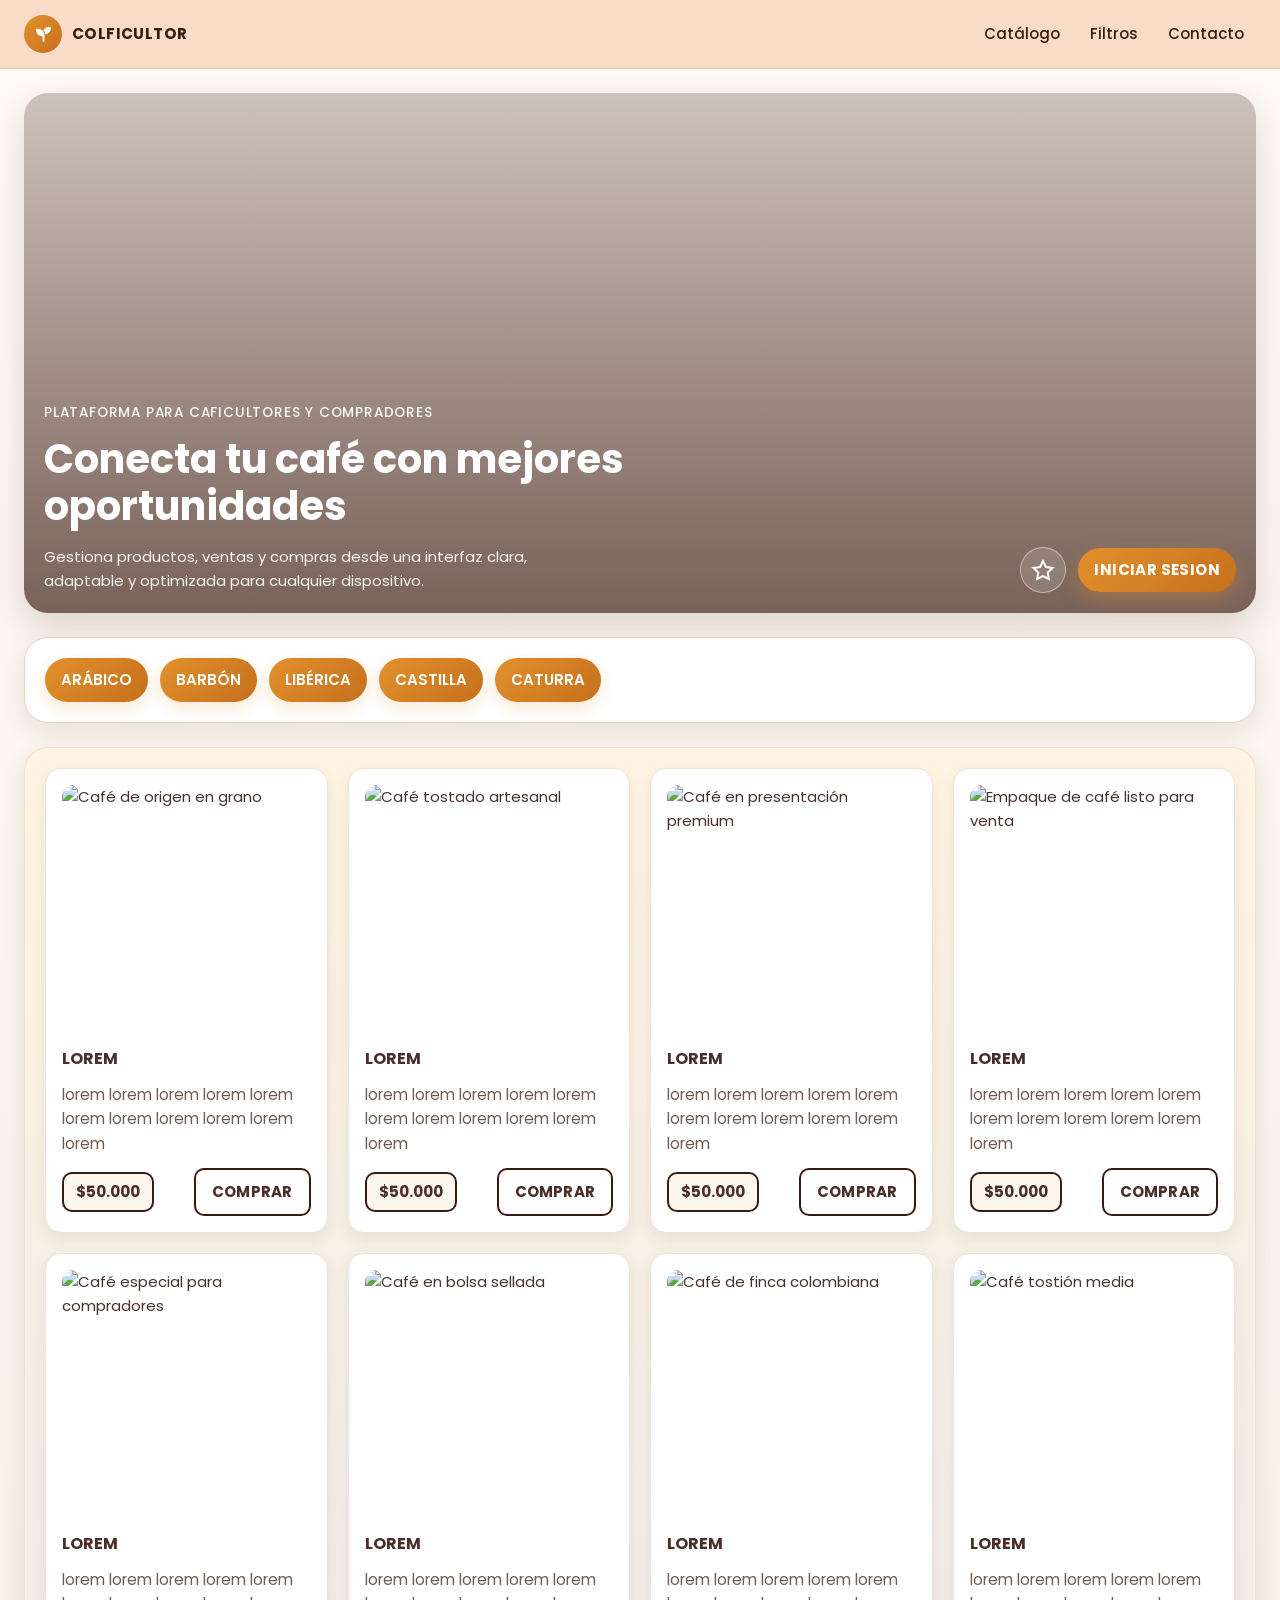
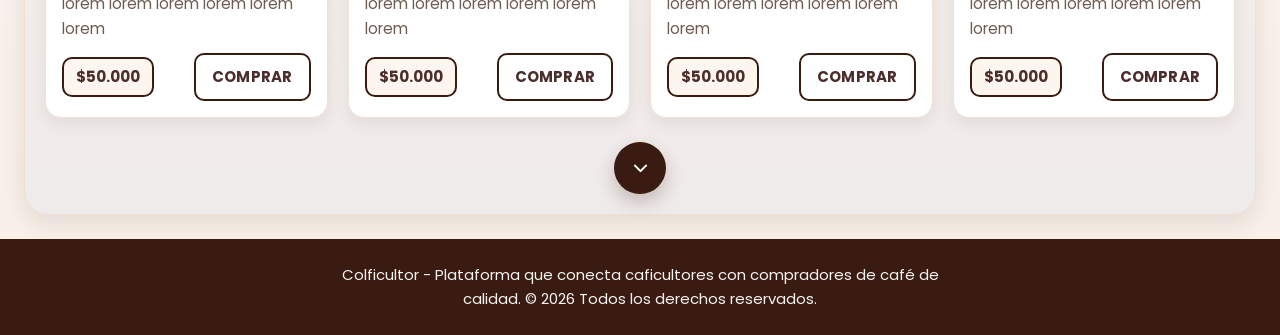
==== commit e7899e49: "Inicio y registro con google" ====
--- a/index.html
+++ b/index.html
@@ -84,57 +84,115 @@
                     <i class="fas fa-filter" aria-hidden="true"></i> FILTROS DE CAFÉ
                 </button>
                 <div class="tags-wrapper" id="tagsWrapper">
-                    <form id="catalogFiltersForm" class="catalog-filters-form">
-                        <label class="catalog-field">
-                            <span>Buscar</span>
-                            <input id="filterQ" name="q" type="text" placeholder="Nombre del café">
-                        </label>
-
-                        <label class="catalog-field">
-                            <span>Región / Origen</span>
-                            <input id="filterRegion" name="region" type="text" placeholder="Ej. Huila">
-                        </label>
-
-                        <label class="catalog-field">
-                            <span>Precio mínimo</span>
-                            <input id="filterMinPrecio" name="minPrecio" type="number" min="0" step="1000" placeholder="0">
-                        </label>
-
-                        <label class="catalog-field">
-                            <span>Precio máximo</span>
-                            <input id="filterMaxPrecio" name="maxPrecio" type="number" min="0" step="1000" placeholder="200000">
-                        </label>
-
-                        <label class="catalog-field">
-                            <span>Orden</span>
-                            <select id="filterSort" name="sort">
-                                <option value="recientes">Más recientes</option>
-                                <option value="precio_asc">Precio menor a mayor</option>
-                                <option value="precio_desc">Precio mayor a menor</option>
-                            </select>
-                        </label>
-
-                        <div class="catalog-filter-actions">
-                            <button id="applyCatalogFiltersBtn" type="submit">Aplicar filtros</button>
-                            <button id="clearCatalogFiltersBtn" type="button" class="secondary">Limpiar</button>
-                        </div>
-                    </form>
+                    <section class="tag_1"><button type="button">ARÁBICO</button></section>
+                    <section class="tag_2"><button type="button">BARBÓN</button></section>
+                    <section class="tag_3"><button type="button">LIBÉRICA</button></section>
+                    <section class="tag_4"><button type="button">CASTILLA</button></section>
+                    <section class="tag_5"><button type="button">CATURRA</button></section>
                 </div>
             </article>
 
             <article class="container_3" id="catalogo">
                 <section class="productos" aria-label="Catálogo de productos">
-                    <div id="catalogStatus" class="catalog-status">Cargando catálogo...</div>
-                    <div id="catalogResults" class="catalog-grid" aria-live="polite"></div>
-                </section>
-
-                <section class="catalog-pagination">
-                    <button id="catalogPrevBtn" type="button" aria-label="Página anterior">Anterior</button>
-                    <p id="catalogPageInfo">Página 1</p>
-                    <button id="catalogNextBtn" type="button" aria-label="Página siguiente">Siguiente</button>
-                </section>
-                <section class="ver_mas hidden">
-                    <button id="showMoreBtn" type="button" aria-label="Ver más productos" disabled>
+                    <article class="producto_1">
+                        <section class="imagen">
+                            <img src="https://i.pinimg.com/1200x/05/ab/b1/05abb1beb47ac34d08d9105297a78f61.jpg" alt="Café de origen en grano">
+                        </section>
+                        <section class="nombre">LOREM</section>
+                        <section class="descripcion">lorem lorem lorem lorem lorem lorem lorem lorem lorem lorem lorem</section>
+                        <section class="compra">
+                            <article><span class="precio">$50.000</span></article>
+                            <article><button class="btn-comprar" type="button">COMPRAR</button></article>
+                        </section>
+                    </article>
+
+                    <article class="producto_2">
+                        <section class="imagen">
+                            <img src="https://i.pinimg.com/1200x/22/16/ff/2216ff7953840a5121a75d8092d05a7b.jpg" alt="Café tostado artesanal">
+                        </section>
+                        <section class="nombre">LOREM</section>
+                        <section class="descripcion">lorem lorem lorem lorem lorem lorem lorem lorem lorem lorem lorem</section>
+                        <section class="compra">
+                            <article><span class="precio">$50.000</span></article>
+                            <article><button class="btn-comprar" type="button">COMPRAR</button></article>
+                        </section>
+                    </article>
+
+                    <article class="producto_3">
+                        <section class="imagen">
+                            <img src="https://i.pinimg.com/1200x/87/9c/0e/879c0eced93877996d5f6124e77deb92.jpg" alt="Café en presentación premium">
+                        </section>
+                        <section class="nombre">LOREM</section>
+                        <section class="descripcion">lorem lorem lorem lorem lorem lorem lorem lorem lorem lorem lorem</section>
+                        <section class="compra">
+                            <article><span class="precio">$50.000</span></article>
+                            <article><button class="btn-comprar" type="button">COMPRAR</button></article>
+                        </section>
+                    </article>
+
+                    <article class="producto_4">
+                        <section class="imagen">
+                            <img src="https://i.pinimg.com/736x/18/8b/a8/188ba8e1b852e7dc69d496d94aedeb62.jpg" alt="Empaque de café listo para venta">
+                        </section>
+                        <section class="nombre">LOREM</section>
+                        <section class="descripcion">lorem lorem lorem lorem lorem lorem lorem lorem lorem lorem lorem</section>
+                        <section class="compra">
+                            <article><span class="precio">$50.000</span></article>
+                            <article><button class="btn-comprar" type="button">COMPRAR</button></article>
+                        </section>
+                    </article>
+
+                    <article class="producto_5">
+                        <section class="imagen">
+                            <img src="https://i.pinimg.com/1200x/0c/9b/fa/0c9bfa80d5ca72cd1a4eec6dccec4a78.jpg" alt="Café especial para compradores">
+                        </section>
+                        <section class="nombre">LOREM</section>
+                        <section class="descripcion">lorem lorem lorem lorem lorem lorem lorem lorem lorem lorem lorem</section>
+                        <section class="compra">
+                            <article><span class="precio">$50.000</span></article>
+                            <article><button class="btn-comprar" type="button">COMPRAR</button></article>
+                        </section>
+                    </article>
+
+                    <article class="producto_6">
+                        <section class="imagen">
+                            <img src="https://i.pinimg.com/1200x/5f/26/94/5f269416f5d078440702cc53d6bcad2a.jpg" alt="Café en bolsa sellada">
+                        </section>
+                        <section class="nombre">LOREM</section>
+                        <section class="descripcion">lorem lorem lorem lorem lorem lorem lorem lorem lorem lorem lorem</section>
+                        <section class="compra">
+                            <article><span class="precio">$50.000</span></article>
+                            <article><button class="btn-comprar" type="button">COMPRAR</button></article>
+                        </section>
+                    </article>
+
+                    <article class="producto_7">
+                        <section class="imagen">
+                            <img src="https://i.pinimg.com/736x/a0/7f/38/a07f38e0343e2a73b79a3aadd7c7c540.jpg" alt="Café de finca colombiana">
+                        </section>
+                        <section class="nombre">LOREM</section>
+                        <section class="descripcion">lorem lorem lorem lorem lorem lorem lorem lorem lorem lorem lorem</section>
+                        <section class="compra">
+                            <article><span class="precio">$50.000</span></article>
+                            <article><button class="btn-comprar" type="button">COMPRAR</button></article>
+                        </section>
+                    </article>
+
+                    <article class="producto_8">
+                        <section class="imagen">
+                            <img src="https://i.pinimg.com/1200x/18/b4/47/18b447d58e3f0bdd5802ccd18e9f765e.jpg" alt="Café tostión media">
+                        </section>
+                        <section class="nombre">LOREM</section>
+                        <section class="descripcion">lorem lorem lorem lorem lorem lorem lorem lorem lorem lorem lorem</section>
+                        <section class="compra">
+                            <article><span class="precio">$50.000</span></article>
+                            <article><button class="btn-comprar" type="button">COMPRAR</button></article>
+                        </section>
+                    </article>
+                </section>
+
+                <section class="ver_mas">
+                    <button id="showMoreBtn" type="button" aria-label="Ver más productos">
                         <i class="fas fa-chevron-down" aria-hidden="true"></i>
                     </button>
                 </section>
@@ -177,6 +235,25 @@
                         <button type="submit">Ingresar</button>
                     </form>
                 </section>
+
+                <!-- Separador visual entre login normal y Google -->
+                <section class="auth-divider">
+                    <span>o</span>
+                </section>
+
+                <!-- Botón de inicio de sesión con Google -->
+                <section class="google-auth-section">
+                    <button id="googleLoginBtn" type="button" class="btn-google">
+                        <svg class="google-icon" viewBox="0 0 24 24" aria-hidden="true">
+                            <path fill="#4285F4" d="M22.56 12.25c0-.78-.07-1.53-.2-2.25H12v4.26h5.92c-.26 1.37-1.04 2.53-2.21 3.31v2.77h3.57c2.08-1.92 3.28-4.74 3.28-8.09z"/>
+                            <path fill="#34A853" d="M12 23c2.97 0 5.46-.98 7.28-2.66l-3.57-2.77c-.98.66-2.23 1.06-3.71 1.06-2.86 0-5.29-1.93-6.16-4.53H2.18v2.84C3.99 20.53 7.7 23 12 23z"/>
+                            <path fill="#FBBC05" d="M5.84 14.09c-.22-.66-.35-1.36-.35-2.09s.13-1.43.35-2.09V7.07H2.18C1.43 8.55 1 10.22 1 12s.43 3.45 1.18 4.93l3.66-2.84z"/>
+                            <path fill="#EA4335" d="M12 5.38c1.62 0 3.06.56 4.21 1.64l3.15-3.15C17.45 2.09 14.97 1 12 1 7.7 1 3.99 3.47 2.18 7.07l3.66 2.84c.87-2.6 3.3-4.53 6.16-4.53z"/>
+                        </svg>
+                        Continuar con Google
+                    </button>
+                </section>
+
                 <section class="switch">
                     ¿No tienes cuenta?
                     <button id="showRegister" type="button">Registrarse</button>
@@ -201,6 +278,25 @@
                         <button type="submit">Registrarse</button>
                     </form>
                 </section>
+
+                <!-- Separador visual entre registro normal y Google -->
+                <section class="auth-divider">
+                    <span>o</span>
+                </section>
+
+                <!-- También se puede registrar con Google desde aquí -->
+                <section class="google-auth-section">
+                    <button id="googleRegisterBtn" type="button" class="btn-google">
+                        <svg class="google-icon" viewBox="0 0 24 24" aria-hidden="true">
+                            <path fill="#4285F4" d="M22.56 12.25c0-.78-.07-1.53-.2-2.25H12v4.26h5.92c-.26 1.37-1.04 2.53-2.21 3.31v2.77h3.57c2.08-1.92 3.28-4.74 3.28-8.09z"/>
+                            <path fill="#34A853" d="M12 23c2.97 0 5.46-.98 7.28-2.66l-3.57-2.77c-.98.66-2.23 1.06-3.71 1.06-2.86 0-5.29-1.93-6.16-4.53H2.18v2.84C3.99 20.53 7.7 23 12 23z"/>
+                            <path fill="#FBBC05" d="M5.84 14.09c-.22-.66-.35-1.36-.35-2.09s.13-1.43.35-2.09V7.07H2.18C1.43 8.55 1 10.22 1 12s.43 3.45 1.18 4.93l3.66-2.84z"/>
+                            <path fill="#EA4335" d="M12 5.38c1.62 0 3.06.56 4.21 1.64l3.15-3.15C17.45 2.09 14.97 1 12 1 7.7 1 3.99 3.47 2.18 7.07l3.66 2.84c.87-2.6 3.3-4.53 6.16-4.53z"/>
+                        </svg>
+                        Registrarse con Google
+                    </button>
+                </section>
+
                 <section class="switch">
                     ¿Ya tienes cuenta?
                     <button id="showLogin" type="button">Iniciar sesión</button>
@@ -221,5 +317,56 @@
             </article>
         </article>
     </section>
+
+    <!--
+        Modal de selección de rol para nuevos usuarios de Google.
+        Se muestra cuando la URL contiene ?google_pending=...
+        El usuario DEBE elegir un rol para completar el registro.
+    -->
+    <section class="modal" id="googleRoleModal" aria-modal="true" role="dialog" aria-labelledby="googleRoleTitle">
+        <article class="modal_content">
+            <section class="titulo">
+                <h2 id="googleRoleTitle">Elige tu rol en Colficultor</h2>
+                <p class="role-subtitle">
+                    Es tu primera vez aquí. Selecciona cómo quieres usar la plataforma.
+                </p>
+            </section>
+
+            <section class="google-user-preview" id="googleUserPreview">
+                <!-- Se rellena dinámicamente con nombre y foto de Google -->
+            </section>
+
+            <form id="googleRoleForm">
+                <div class="role-options">
+                    <label class="role-option" for="roleComprador">
+                        <input type="radio" id="roleComprador" name="googleRole" value="comprador" required>
+                        <span class="role-card">
+                            <i class="fas fa-shopping-bag" aria-hidden="true"></i>
+                            <strong>Comprador</strong>
+                            <small>Explora y compra café de calidad</small>
+                        </span>
+                    </label>
+
+                    <label class="role-option" for="roleCaficultor">
+                        <input type="radio" id="roleCaficultor" name="googleRole" value="caficultor" required>
+                        <span class="role-card">
+                            <i class="fas fa-seedling" aria-hidden="true"></i>
+                            <strong>Caficultor</strong>
+                            <small>Publica y vende tu producción</small>
+                        </span>
+                    </label>
+                </div>
+
+                <p class="role-warning" id="googleRoleError" hidden>
+                    <i class="fas fa-exclamation-triangle" aria-hidden="true"></i>
+                    Debes seleccionar un rol para continuar.
+                </p>
+
+                <button type="submit" id="googleRoleSubmitBtn" class="btn-role-submit">
+                    Continuar
+                </button>
+            </form>
+        </article>
+    </section>
 </body>
 </html>
--- a/css/styles.css
+++ b/css/styles.css
@@ -379,60 +379,28 @@
     display: flex;
 }
 
-.catalog-filters-form {
-    width: 100%;
-    display: grid;
-    grid-template-columns: 1fr;
-    gap: var(--space-2);
-}
-
-.catalog-field {
-    display: flex;
-    flex-direction: column;
-    gap: 6px;
-    min-width: 0;
-}
-
-.catalog-field span {
-    font-size: 0.86rem;
+.tag_1,
+.tag_2,
+.tag_3,
+.tag_4,
+.tag_5 {
+    border-radius: 999px;
+    background: linear-gradient(135deg, var(--color-primary), var(--color-primary-dark));
+    box-shadow: 0 6px 16px rgba(226, 144, 45, 0.22);
+}
+
+.tag_1 button,
+.tag_2 button,
+.tag_3 button,
+.tag_4 button,
+.tag_5 button {
+    border: none;
+    background: none;
+    color: #fff;
+    cursor: pointer;
+    text-transform: uppercase;
     font-weight: 600;
-    color: var(--text-main);
-}
-
-.catalog-field input,
-.catalog-field select {
-    width: 100%;
-    border-radius: 10px;
-    border: 1px solid var(--border);
-    padding: 10px 12px;
-    background: #fff;
-    color: var(--text-main);
-}
-
-.catalog-filter-actions {
-    display: flex;
-    flex-wrap: wrap;
-    gap: var(--space-2);
-}
-
-.catalog-filter-actions button {
-    border: none;
-    border-radius: 10px;
-    padding: 10px 14px;
-    cursor: pointer;
-    font-weight: 700;
-    min-height: 44px;
-}
-
-.catalog-filter-actions button[type="submit"] {
-    background: linear-gradient(135deg, var(--color-primary), var(--color-primary-dark));
-    color: #fff;
-}
-
-.catalog-filter-actions button.secondary {
-    background: #fff;
-    color: var(--text-main);
-    border: 1px solid var(--border);
+    padding: 10px 16px;
 }
 
 /* Catálogo */
@@ -446,39 +414,12 @@
 }
 
 .productos {
-    display: flex;
-    flex-direction: column;
-    gap: var(--space-3);
-}
-
-.catalog-status {
-    border-radius: 12px;
-    background: #fff;
-    border: 1px solid #ead8ca;
-    padding: 12px 14px;
-    color: var(--text-main);
-    font-weight: 500;
-}
-
-.catalog-status.is-error {
-    border-color: #f1c8bf;
-    background: #fff2ef;
-    color: #8e2d1c;
-}
-
-.catalog-status.is-success {
-    border-color: #bce8ca;
-    background: #effcf4;
-    color: #0f5c2b;
-}
-
-.catalog-grid {
     display: grid;
     grid-template-columns: 1fr;
     gap: var(--space-3);
 }
 
-.catalog-card {
+.productos > article {
     background: #fff;
     border-radius: var(--radius-md);
     border: 1px solid #f1e2d6;
@@ -490,28 +431,35 @@
     min-width: 0;
 }
 
-.catalog-card-header {
-    display: flex;
-    justify-content: space-between;
-    align-items: flex-start;
-    gap: 8px;
+.imagen {
+    overflow: hidden;
+    border-radius: 12px;
+}
+
+.imagen img {
+    aspect-ratio: 1 / 1;
+    object-fit: cover;
+    transition: transform 0.25s ease;
+}
+
+.productos > article:hover .imagen img {
+    transform: scale(1.06);
+}
+
+.nombre {
+    font-weight: 700;
+    font-size: 1rem;
+    color: var(--text-main);
+    overflow-wrap: anywhere;
+}
+
+.descripcion {
     color: var(--text-soft);
-    font-size: 0.9rem;
-}
-
-.catalog-card-body h3 {
-    font-size: 1rem;
-    color: var(--text-main);
+    font-size: 0.95rem;
     overflow-wrap: anywhere;
 }
 
-.catalog-card-body p {
-    color: var(--text-soft);
-    font-size: 0.94rem;
-    overflow-wrap: anywhere;
-}
-
-.catalog-card-footer {
+.compra {
     margin-top: auto;
     display: flex;
     flex-wrap: wrap;
@@ -520,7 +468,7 @@
     gap: var(--space-2);
 }
 
-.catalog-price {
+.precio {
     display: inline-block;
     border: 2px solid var(--color-secondary);
     border-radius: 10px;
@@ -548,35 +496,6 @@
     border-color: var(--color-primary);
     background: linear-gradient(135deg, var(--color-primary), var(--color-primary-dark));
     outline: none;
-}
-
-.catalog-pagination {
-    display: flex;
-    align-items: center;
-    justify-content: center;
-    gap: var(--space-2);
-    flex-wrap: wrap;
-}
-
-.catalog-pagination button {
-    border: 1px solid var(--border);
-    border-radius: 10px;
-    background: #fff;
-    color: var(--text-main);
-    min-height: 44px;
-    padding: 8px 14px;
-    cursor: pointer;
-    font-weight: 700;
-}
-
-.catalog-pagination button:disabled {
-    opacity: 0.55;
-    cursor: not-allowed;
-}
-
-.catalog-pagination p {
-    color: var(--text-main);
-    font-weight: 600;
 }
 
 .ver_mas {
@@ -810,123 +729,6 @@
     -webkit-overflow-scrolling: touch;
 }
 
-/* Buyer cart */
-.buyer-cart-panel {
-    display: grid;
-    grid-template-columns: 1fr;
-    gap: var(--space-3);
-}
-
-.buyer-cart-status {
-    border-radius: 12px;
-    background: #fff;
-    border: 1px solid #ead8ca;
-    padding: 12px 14px;
-    color: var(--text-main);
-    font-weight: 500;
-}
-
-.buyer-cart-status.is-error {
-    border-color: #f1c8bf;
-    background: #fff2ef;
-    color: #8e2d1c;
-}
-
-.buyer-cart-status.is-success {
-    border-color: #bce8ca;
-    background: #effcf4;
-    color: #0f5c2b;
-}
-
-.buyer-cart-list {
-    display: grid;
-    grid-template-columns: 1fr;
-    gap: var(--space-2);
-}
-
-.buyer-cart-item,
-.buyer-cart-empty {
-    background: #fff;
-    border: 1px solid var(--border);
-    border-radius: 12px;
-    padding: 14px;
-}
-
-.buyer-cart-item {
-    display: flex;
-    flex-direction: column;
-    gap: var(--space-2);
-}
-
-.buyer-cart-item-main h3 {
-    margin-bottom: 6px;
-    color: var(--text-main);
-}
-
-.buyer-cart-item-main p {
-    color: var(--text-soft);
-    font-size: 0.93rem;
-}
-
-.buyer-cart-item-actions {
-    display: flex;
-    flex-wrap: wrap;
-    justify-content: space-between;
-    align-items: center;
-    gap: 10px;
-}
-
-.buyer-cart-qty {
-    display: inline-flex;
-    align-items: center;
-    gap: 10px;
-}
-
-.buyer-cart-qty button,
-.buyer-cart-remove-btn {
-    border: 1px solid var(--border);
-    background: #fff;
-    color: var(--text-main);
-    border-radius: 10px;
-    min-height: 40px;
-    min-width: 40px;
-    padding: 6px 12px;
-    font-weight: 700;
-    cursor: pointer;
-}
-
-.buyer-cart-qty button:disabled {
-    opacity: 0.5;
-    cursor: not-allowed;
-}
-
-.buyer-cart-remove-btn {
-    color: #8e2d1c;
-    border-color: #f1c8bf;
-}
-
-.buyer-cart-summary {
-    border: 1px solid var(--border);
-    border-radius: 12px;
-    background: #fff;
-    padding: 16px;
-    display: flex;
-    flex-wrap: wrap;
-    align-items: center;
-    justify-content: space-between;
-    gap: var(--space-2);
-}
-
-.buyer-cart-total-label {
-    color: var(--text-soft);
-}
-
-.buyer-cart-total-value {
-    font-size: 1.2rem;
-    font-weight: 700;
-    color: var(--text-main);
-}
-
 /* Footer */
 footer {
     margin-top: var(--space-4);
@@ -965,13 +767,17 @@
         font-size: clamp(1.6rem, 9vw, 2rem);
     }
 
-    .catalog-card-footer {
+    .productos {
+        grid-template-columns: 1fr;
+    }
+
+    .compra {
         flex-direction: column;
         align-items: stretch;
     }
 
     .btn-comprar,
-    .catalog-price {
+    .precio {
         text-align: center;
         width: 100%;
     }
@@ -980,34 +786,12 @@
     .dashboard-content {
         padding: var(--space-3);
     }
-
-    .buyer-cart-item-actions,
-    .buyer-cart-summary {
-        flex-direction: column;
-        align-items: stretch;
-    }
-
-    .buyer-cart-qty {
-        justify-content: space-between;
-    }
-
-    .buyer-cart-summary .dashboard-action-btn {
-        width: 100%;
-    }
 }
 
 /* Móvil grande: 480px+ */
 @media (min-width: 480px) {
-    .catalog-grid {
+    .productos {
         grid-template-columns: repeat(2, minmax(0, 1fr));
-    }
-
-    .catalog-filters-form {
-        grid-template-columns: repeat(2, minmax(0, 1fr));
-    }
-
-    .catalog-filter-actions {
-        grid-column: 1 / -1;
     }
 }
 
@@ -1047,18 +831,8 @@
         margin-top: 0;
     }
 
-    .catalog-grid {
+    .productos {
         grid-template-columns: repeat(2, minmax(0, 1fr));
-    }
-
-    .catalog-filters-form {
-        grid-template-columns: repeat(5, minmax(0, 1fr));
-        align-items: end;
-    }
-
-    .catalog-filter-actions {
-        grid-column: 4 / 6;
-        justify-content: flex-end;
     }
 }
 
@@ -1076,7 +850,7 @@
         grid-column: 1 / -1;
     }
 
-    .catalog-grid {
+    .productos {
         grid-template-columns: repeat(3, minmax(0, 1fr));
         gap: 20px;
     }
@@ -1090,7 +864,193 @@
         padding: 20px;
     }
 
-    .catalog-grid {
+    .productos {
         grid-template-columns: repeat(4, minmax(0, 1fr));
     }
 }
+
+/* ── Google OAuth: separador visual ──────────────────────────────────────── */
+.auth-divider {
+    display: flex;
+    align-items: center;
+    gap: var(--space-2);
+    color: #9a8a82;
+    font-size: 0.85rem;
+}
+
+.auth-divider::before,
+.auth-divider::after {
+    content: "";
+    flex: 1;
+    height: 1px;
+    background: var(--border);
+}
+
+/* ── Botón "Continuar con Google" ─────────────────────────────────────────── */
+.btn-google {
+    display: flex;
+    align-items: center;
+    justify-content: center;
+    gap: 10px;
+    width: 100%;
+    padding: 11px 16px;
+    border: 1.5px solid var(--border);
+    border-radius: 12px;
+    background: #fff;
+    color: #3c3026;
+    font-weight: 600;
+    font-size: 0.95rem;
+    cursor: pointer;
+    transition: background 0.18s, border-color 0.18s, box-shadow 0.18s;
+}
+
+.btn-google:hover,
+.btn-google:focus-visible {
+    background: #f8f3ef;
+    border-color: #c6701d;
+    box-shadow: 0 0 0 3px rgba(226, 144, 45, 0.12);
+}
+
+.google-icon {
+    width: 20px;
+    height: 20px;
+    flex-shrink: 0;
+}
+
+.google-auth-section {
+    display: flex;
+    flex-direction: column;
+}
+
+/* ── Modal de selección de rol (Google) ───────────────────────────────────── */
+#googleRoleModal .modal_content {
+    max-width: 480px;
+}
+
+#googleRoleModal .titulo h2 {
+    font-size: clamp(1.2rem, 3vw, 1.6rem);
+    margin-bottom: 4px;
+}
+
+.role-subtitle {
+    font-size: 0.9rem;
+    color: #6b5a50;
+    margin-top: 4px;
+}
+
+.google-user-preview {
+    margin-top: 4px;
+}
+
+.google-welcome {
+    display: flex;
+    align-items: center;
+    gap: 8px;
+    font-size: 0.95rem;
+    color: #3c3026;
+}
+
+.google-welcome i {
+    font-size: 1.3rem;
+    color: var(--color-primary);
+}
+
+/* Cards de opción de rol */
+.role-options {
+    display: grid;
+    grid-template-columns: 1fr 1fr;
+    gap: var(--space-3);
+    margin-top: var(--space-3);
+}
+
+.role-option {
+    cursor: pointer;
+}
+
+/* Ocultar el radio nativo */
+.role-option input[type="radio"] {
+    position: absolute;
+    opacity: 0;
+    width: 0;
+    height: 0;
+}
+
+.role-card {
+    display: flex;
+    flex-direction: column;
+    align-items: center;
+    gap: 6px;
+    padding: var(--space-3) var(--space-2);
+    border: 2px solid var(--border);
+    border-radius: var(--radius-md);
+    background: #faf7f4;
+    transition: border-color 0.18s, background 0.18s, box-shadow 0.18s;
+    text-align: center;
+}
+
+.role-card i {
+    font-size: 1.8rem;
+    color: var(--color-primary);
+}
+
+.role-card strong {
+    font-size: 1rem;
+    color: var(--text-main);
+}
+
+.role-card small {
+    font-size: 0.8rem;
+    color: #6b5a50;
+    line-height: 1.3;
+}
+
+/* Estado seleccionado */
+.role-option input[type="radio"]:checked + .role-card {
+    border-color: var(--color-primary);
+    background: #fff8f0;
+    box-shadow: 0 0 0 3px rgba(226, 144, 45, 0.15);
+}
+
+.role-option:hover .role-card {
+    border-color: var(--color-primary-dark);
+}
+
+/* Mensaje de error de validación de rol */
+.role-warning {
+    font-size: 0.88rem;
+    color: var(--color-error);
+    display: flex;
+    align-items: center;
+    gap: 6px;
+    margin-top: var(--space-2);
+}
+
+/* Botón submit del modal de rol */
+.btn-role-submit {
+    margin-top: var(--space-3);
+    width: 100%;
+    padding: 12px;
+    border: none;
+    border-radius: 12px;
+    background: linear-gradient(135deg, var(--color-primary), var(--color-primary-dark));
+    color: #fff;
+    font-weight: 700;
+    font-size: 1rem;
+    cursor: pointer;
+    transition: filter 0.18s;
+}
+
+.btn-role-submit:hover:not(:disabled) {
+    filter: brightness(0.92);
+}
+
+.btn-role-submit:disabled {
+    opacity: 0.6;
+    cursor: not-allowed;
+}
+
+@media (max-width: 420px) {
+    .role-options {
+        grid-template-columns: 1fr;
+    }
+}
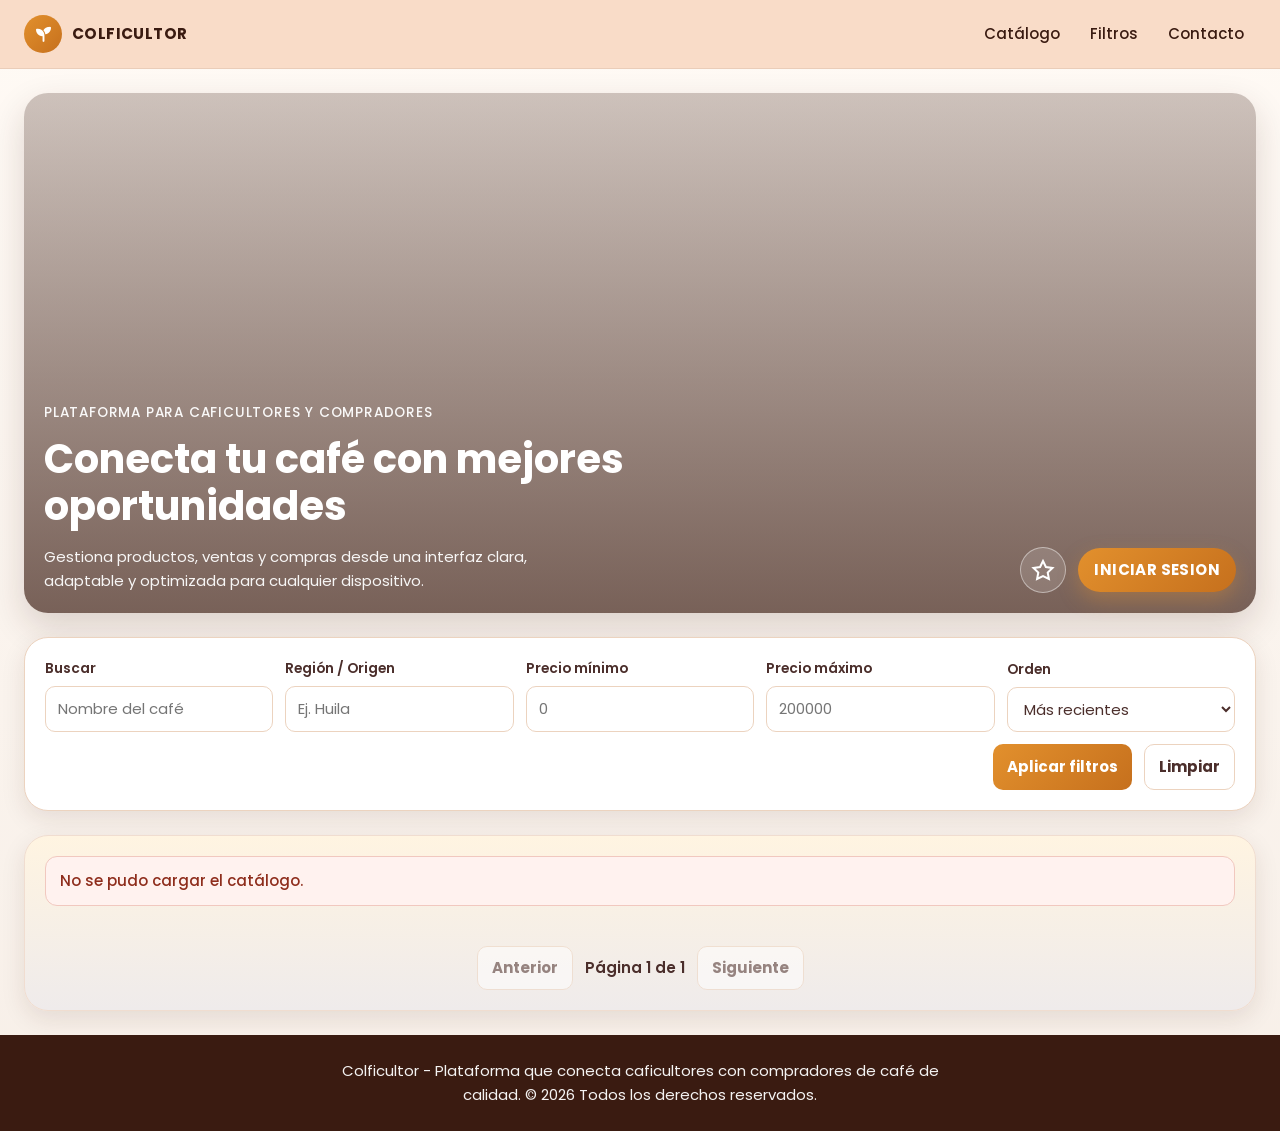
==== commit a83d46a9: "Merge pull request #8 from Carlos-Carretero/fature-login-google Inicio y registro con google" ====
--- a/index.html
+++ b/index.html
@@ -84,115 +84,57 @@
                     <i class="fas fa-filter" aria-hidden="true"></i> FILTROS DE CAFÉ
                 </button>
                 <div class="tags-wrapper" id="tagsWrapper">
-                    <section class="tag_1"><button type="button">ARÁBICO</button></section>
-                    <section class="tag_2"><button type="button">BARBÓN</button></section>
-                    <section class="tag_3"><button type="button">LIBÉRICA</button></section>
-                    <section class="tag_4"><button type="button">CASTILLA</button></section>
-                    <section class="tag_5"><button type="button">CATURRA</button></section>
+                    <form id="catalogFiltersForm" class="catalog-filters-form">
+                        <label class="catalog-field">
+                            <span>Buscar</span>
+                            <input id="filterQ" name="q" type="text" placeholder="Nombre del café">
+                        </label>
+
+                        <label class="catalog-field">
+                            <span>Región / Origen</span>
+                            <input id="filterRegion" name="region" type="text" placeholder="Ej. Huila">
+                        </label>
+
+                        <label class="catalog-field">
+                            <span>Precio mínimo</span>
+                            <input id="filterMinPrecio" name="minPrecio" type="number" min="0" step="1000" placeholder="0">
+                        </label>
+
+                        <label class="catalog-field">
+                            <span>Precio máximo</span>
+                            <input id="filterMaxPrecio" name="maxPrecio" type="number" min="0" step="1000" placeholder="200000">
+                        </label>
+
+                        <label class="catalog-field">
+                            <span>Orden</span>
+                            <select id="filterSort" name="sort">
+                                <option value="recientes">Más recientes</option>
+                                <option value="precio_asc">Precio menor a mayor</option>
+                                <option value="precio_desc">Precio mayor a menor</option>
+                            </select>
+                        </label>
+
+                        <div class="catalog-filter-actions">
+                            <button id="applyCatalogFiltersBtn" type="submit">Aplicar filtros</button>
+                            <button id="clearCatalogFiltersBtn" type="button" class="secondary">Limpiar</button>
+                        </div>
+                    </form>
                 </div>
             </article>
 
             <article class="container_3" id="catalogo">
                 <section class="productos" aria-label="Catálogo de productos">
-                    <article class="producto_1">
-                        <section class="imagen">
-                            <img src="https://i.pinimg.com/1200x/05/ab/b1/05abb1beb47ac34d08d9105297a78f61.jpg" alt="Café de origen en grano">
-                        </section>
-                        <section class="nombre">LOREM</section>
-                        <section class="descripcion">lorem lorem lorem lorem lorem lorem lorem lorem lorem lorem lorem</section>
-                        <section class="compra">
-                            <article><span class="precio">$50.000</span></article>
-                            <article><button class="btn-comprar" type="button">COMPRAR</button></article>
-                        </section>
-                    </article>
-
-                    <article class="producto_2">
-                        <section class="imagen">
-                            <img src="https://i.pinimg.com/1200x/22/16/ff/2216ff7953840a5121a75d8092d05a7b.jpg" alt="Café tostado artesanal">
-                        </section>
-                        <section class="nombre">LOREM</section>
-                        <section class="descripcion">lorem lorem lorem lorem lorem lorem lorem lorem lorem lorem lorem</section>
-                        <section class="compra">
-                            <article><span class="precio">$50.000</span></article>
-                            <article><button class="btn-comprar" type="button">COMPRAR</button></article>
-                        </section>
-                    </article>
-
-                    <article class="producto_3">
-                        <section class="imagen">
-                            <img src="https://i.pinimg.com/1200x/87/9c/0e/879c0eced93877996d5f6124e77deb92.jpg" alt="Café en presentación premium">
-                        </section>
-                        <section class="nombre">LOREM</section>
-                        <section class="descripcion">lorem lorem lorem lorem lorem lorem lorem lorem lorem lorem lorem</section>
-                        <section class="compra">
-                            <article><span class="precio">$50.000</span></article>
-                            <article><button class="btn-comprar" type="button">COMPRAR</button></article>
-                        </section>
-                    </article>
-
-                    <article class="producto_4">
-                        <section class="imagen">
-                            <img src="https://i.pinimg.com/736x/18/8b/a8/188ba8e1b852e7dc69d496d94aedeb62.jpg" alt="Empaque de café listo para venta">
-                        </section>
-                        <section class="nombre">LOREM</section>
-                        <section class="descripcion">lorem lorem lorem lorem lorem lorem lorem lorem lorem lorem lorem</section>
-                        <section class="compra">
-                            <article><span class="precio">$50.000</span></article>
-                            <article><button class="btn-comprar" type="button">COMPRAR</button></article>
-                        </section>
-                    </article>
-
-                    <article class="producto_5">
-                        <section class="imagen">
-                            <img src="https://i.pinimg.com/1200x/0c/9b/fa/0c9bfa80d5ca72cd1a4eec6dccec4a78.jpg" alt="Café especial para compradores">
-                        </section>
-                        <section class="nombre">LOREM</section>
-                        <section class="descripcion">lorem lorem lorem lorem lorem lorem lorem lorem lorem lorem lorem</section>
-                        <section class="compra">
-                            <article><span class="precio">$50.000</span></article>
-                            <article><button class="btn-comprar" type="button">COMPRAR</button></article>
-                        </section>
-                    </article>
-
-                    <article class="producto_6">
-                        <section class="imagen">
-                            <img src="https://i.pinimg.com/1200x/5f/26/94/5f269416f5d078440702cc53d6bcad2a.jpg" alt="Café en bolsa sellada">
-                        </section>
-                        <section class="nombre">LOREM</section>
-                        <section class="descripcion">lorem lorem lorem lorem lorem lorem lorem lorem lorem lorem lorem</section>
-                        <section class="compra">
-                            <article><span class="precio">$50.000</span></article>
-                            <article><button class="btn-comprar" type="button">COMPRAR</button></article>
-                        </section>
-                    </article>
-
-                    <article class="producto_7">
-                        <section class="imagen">
-                            <img src="https://i.pinimg.com/736x/a0/7f/38/a07f38e0343e2a73b79a3aadd7c7c540.jpg" alt="Café de finca colombiana">
-                        </section>
-                        <section class="nombre">LOREM</section>
-                        <section class="descripcion">lorem lorem lorem lorem lorem lorem lorem lorem lorem lorem lorem</section>
-                        <section class="compra">
-                            <article><span class="precio">$50.000</span></article>
-                            <article><button class="btn-comprar" type="button">COMPRAR</button></article>
-                        </section>
-                    </article>
-
-                    <article class="producto_8">
-                        <section class="imagen">
-                            <img src="https://i.pinimg.com/1200x/18/b4/47/18b447d58e3f0bdd5802ccd18e9f765e.jpg" alt="Café tostión media">
-                        </section>
-                        <section class="nombre">LOREM</section>
-                        <section class="descripcion">lorem lorem lorem lorem lorem lorem lorem lorem lorem lorem lorem</section>
-                        <section class="compra">
-                            <article><span class="precio">$50.000</span></article>
-                            <article><button class="btn-comprar" type="button">COMPRAR</button></article>
-                        </section>
-                    </article>
-                </section>
-
-                <section class="ver_mas">
-                    <button id="showMoreBtn" type="button" aria-label="Ver más productos">
+                    <div id="catalogStatus" class="catalog-status">Cargando catálogo...</div>
+                    <div id="catalogResults" class="catalog-grid" aria-live="polite"></div>
+                </section>
+
+                <section class="catalog-pagination">
+                    <button id="catalogPrevBtn" type="button" aria-label="Página anterior">Anterior</button>
+                    <p id="catalogPageInfo">Página 1</p>
+                    <button id="catalogNextBtn" type="button" aria-label="Página siguiente">Siguiente</button>
+                </section>
+                <section class="ver_mas hidden">
+                    <button id="showMoreBtn" type="button" aria-label="Ver más productos" disabled>
                         <i class="fas fa-chevron-down" aria-hidden="true"></i>
                     </button>
                 </section>
--- a/css/styles.css
+++ b/css/styles.css
@@ -379,28 +379,60 @@
     display: flex;
 }
 
-.tag_1,
-.tag_2,
-.tag_3,
-.tag_4,
-.tag_5 {
-    border-radius: 999px;
+.catalog-filters-form {
+    width: 100%;
+    display: grid;
+    grid-template-columns: 1fr;
+    gap: var(--space-2);
+}
+
+.catalog-field {
+    display: flex;
+    flex-direction: column;
+    gap: 6px;
+    min-width: 0;
+}
+
+.catalog-field span {
+    font-size: 0.86rem;
+    font-weight: 600;
+    color: var(--text-main);
+}
+
+.catalog-field input,
+.catalog-field select {
+    width: 100%;
+    border-radius: 10px;
+    border: 1px solid var(--border);
+    padding: 10px 12px;
+    background: #fff;
+    color: var(--text-main);
+}
+
+.catalog-filter-actions {
+    display: flex;
+    flex-wrap: wrap;
+    gap: var(--space-2);
+}
+
+.catalog-filter-actions button {
+    border: none;
+    border-radius: 10px;
+    padding: 10px 14px;
+    cursor: pointer;
+    font-weight: 700;
+    min-height: 44px;
+}
+
+.catalog-filter-actions button[type="submit"] {
     background: linear-gradient(135deg, var(--color-primary), var(--color-primary-dark));
-    box-shadow: 0 6px 16px rgba(226, 144, 45, 0.22);
-}
-
-.tag_1 button,
-.tag_2 button,
-.tag_3 button,
-.tag_4 button,
-.tag_5 button {
-    border: none;
-    background: none;
     color: #fff;
-    cursor: pointer;
-    text-transform: uppercase;
-    font-weight: 600;
-    padding: 10px 16px;
+}
+
+.catalog-filter-actions button.secondary {
+    background: #fff;
+    color: var(--text-main);
+    border: 1px solid var(--border);
 }
 
 /* Catálogo */
@@ -414,12 +446,39 @@
 }
 
 .productos {
+    display: flex;
+    flex-direction: column;
+    gap: var(--space-3);
+}
+
+.catalog-status {
+    border-radius: 12px;
+    background: #fff;
+    border: 1px solid #ead8ca;
+    padding: 12px 14px;
+    color: var(--text-main);
+    font-weight: 500;
+}
+
+.catalog-status.is-error {
+    border-color: #f1c8bf;
+    background: #fff2ef;
+    color: #8e2d1c;
+}
+
+.catalog-status.is-success {
+    border-color: #bce8ca;
+    background: #effcf4;
+    color: #0f5c2b;
+}
+
+.catalog-grid {
     display: grid;
     grid-template-columns: 1fr;
     gap: var(--space-3);
 }
 
-.productos > article {
+.catalog-card {
     background: #fff;
     border-radius: var(--radius-md);
     border: 1px solid #f1e2d6;
@@ -431,35 +490,28 @@
     min-width: 0;
 }
 
-.imagen {
-    overflow: hidden;
-    border-radius: 12px;
-}
-
-.imagen img {
-    aspect-ratio: 1 / 1;
-    object-fit: cover;
-    transition: transform 0.25s ease;
-}
-
-.productos > article:hover .imagen img {
-    transform: scale(1.06);
-}
-
-.nombre {
-    font-weight: 700;
+.catalog-card-header {
+    display: flex;
+    justify-content: space-between;
+    align-items: flex-start;
+    gap: 8px;
+    color: var(--text-soft);
+    font-size: 0.9rem;
+}
+
+.catalog-card-body h3 {
     font-size: 1rem;
     color: var(--text-main);
     overflow-wrap: anywhere;
 }
 
-.descripcion {
+.catalog-card-body p {
     color: var(--text-soft);
-    font-size: 0.95rem;
+    font-size: 0.94rem;
     overflow-wrap: anywhere;
 }
 
-.compra {
+.catalog-card-footer {
     margin-top: auto;
     display: flex;
     flex-wrap: wrap;
@@ -468,7 +520,7 @@
     gap: var(--space-2);
 }
 
-.precio {
+.catalog-price {
     display: inline-block;
     border: 2px solid var(--color-secondary);
     border-radius: 10px;
@@ -496,6 +548,35 @@
     border-color: var(--color-primary);
     background: linear-gradient(135deg, var(--color-primary), var(--color-primary-dark));
     outline: none;
+}
+
+.catalog-pagination {
+    display: flex;
+    align-items: center;
+    justify-content: center;
+    gap: var(--space-2);
+    flex-wrap: wrap;
+}
+
+.catalog-pagination button {
+    border: 1px solid var(--border);
+    border-radius: 10px;
+    background: #fff;
+    color: var(--text-main);
+    min-height: 44px;
+    padding: 8px 14px;
+    cursor: pointer;
+    font-weight: 700;
+}
+
+.catalog-pagination button:disabled {
+    opacity: 0.55;
+    cursor: not-allowed;
+}
+
+.catalog-pagination p {
+    color: var(--text-main);
+    font-weight: 600;
 }
 
 .ver_mas {
@@ -729,6 +810,123 @@
     -webkit-overflow-scrolling: touch;
 }
 
+/* Buyer cart */
+.buyer-cart-panel {
+    display: grid;
+    grid-template-columns: 1fr;
+    gap: var(--space-3);
+}
+
+.buyer-cart-status {
+    border-radius: 12px;
+    background: #fff;
+    border: 1px solid #ead8ca;
+    padding: 12px 14px;
+    color: var(--text-main);
+    font-weight: 500;
+}
+
+.buyer-cart-status.is-error {
+    border-color: #f1c8bf;
+    background: #fff2ef;
+    color: #8e2d1c;
+}
+
+.buyer-cart-status.is-success {
+    border-color: #bce8ca;
+    background: #effcf4;
+    color: #0f5c2b;
+}
+
+.buyer-cart-list {
+    display: grid;
+    grid-template-columns: 1fr;
+    gap: var(--space-2);
+}
+
+.buyer-cart-item,
+.buyer-cart-empty {
+    background: #fff;
+    border: 1px solid var(--border);
+    border-radius: 12px;
+    padding: 14px;
+}
+
+.buyer-cart-item {
+    display: flex;
+    flex-direction: column;
+    gap: var(--space-2);
+}
+
+.buyer-cart-item-main h3 {
+    margin-bottom: 6px;
+    color: var(--text-main);
+}
+
+.buyer-cart-item-main p {
+    color: var(--text-soft);
+    font-size: 0.93rem;
+}
+
+.buyer-cart-item-actions {
+    display: flex;
+    flex-wrap: wrap;
+    justify-content: space-between;
+    align-items: center;
+    gap: 10px;
+}
+
+.buyer-cart-qty {
+    display: inline-flex;
+    align-items: center;
+    gap: 10px;
+}
+
+.buyer-cart-qty button,
+.buyer-cart-remove-btn {
+    border: 1px solid var(--border);
+    background: #fff;
+    color: var(--text-main);
+    border-radius: 10px;
+    min-height: 40px;
+    min-width: 40px;
+    padding: 6px 12px;
+    font-weight: 700;
+    cursor: pointer;
+}
+
+.buyer-cart-qty button:disabled {
+    opacity: 0.5;
+    cursor: not-allowed;
+}
+
+.buyer-cart-remove-btn {
+    color: #8e2d1c;
+    border-color: #f1c8bf;
+}
+
+.buyer-cart-summary {
+    border: 1px solid var(--border);
+    border-radius: 12px;
+    background: #fff;
+    padding: 16px;
+    display: flex;
+    flex-wrap: wrap;
+    align-items: center;
+    justify-content: space-between;
+    gap: var(--space-2);
+}
+
+.buyer-cart-total-label {
+    color: var(--text-soft);
+}
+
+.buyer-cart-total-value {
+    font-size: 1.2rem;
+    font-weight: 700;
+    color: var(--text-main);
+}
+
 /* Footer */
 footer {
     margin-top: var(--space-4);
@@ -767,17 +965,13 @@
         font-size: clamp(1.6rem, 9vw, 2rem);
     }
 
-    .productos {
-        grid-template-columns: 1fr;
-    }
-
-    .compra {
+    .catalog-card-footer {
         flex-direction: column;
         align-items: stretch;
     }
 
     .btn-comprar,
-    .precio {
+    .catalog-price {
         text-align: center;
         width: 100%;
     }
@@ -786,12 +980,34 @@
     .dashboard-content {
         padding: var(--space-3);
     }
+
+    .buyer-cart-item-actions,
+    .buyer-cart-summary {
+        flex-direction: column;
+        align-items: stretch;
+    }
+
+    .buyer-cart-qty {
+        justify-content: space-between;
+    }
+
+    .buyer-cart-summary .dashboard-action-btn {
+        width: 100%;
+    }
 }
 
 /* Móvil grande: 480px+ */
 @media (min-width: 480px) {
-    .productos {
+    .catalog-grid {
         grid-template-columns: repeat(2, minmax(0, 1fr));
+    }
+
+    .catalog-filters-form {
+        grid-template-columns: repeat(2, minmax(0, 1fr));
+    }
+
+    .catalog-filter-actions {
+        grid-column: 1 / -1;
     }
 }
 
@@ -831,8 +1047,18 @@
         margin-top: 0;
     }
 
-    .productos {
+    .catalog-grid {
         grid-template-columns: repeat(2, minmax(0, 1fr));
+    }
+
+    .catalog-filters-form {
+        grid-template-columns: repeat(5, minmax(0, 1fr));
+        align-items: end;
+    }
+
+    .catalog-filter-actions {
+        grid-column: 4 / 6;
+        justify-content: flex-end;
     }
 }
 
@@ -850,7 +1076,7 @@
         grid-column: 1 / -1;
     }
 
-    .productos {
+    .catalog-grid {
         grid-template-columns: repeat(3, minmax(0, 1fr));
         gap: 20px;
     }
@@ -864,7 +1090,7 @@
         padding: 20px;
     }
 
-    .productos {
+    .catalog-grid {
         grid-template-columns: repeat(4, minmax(0, 1fr));
     }
 }
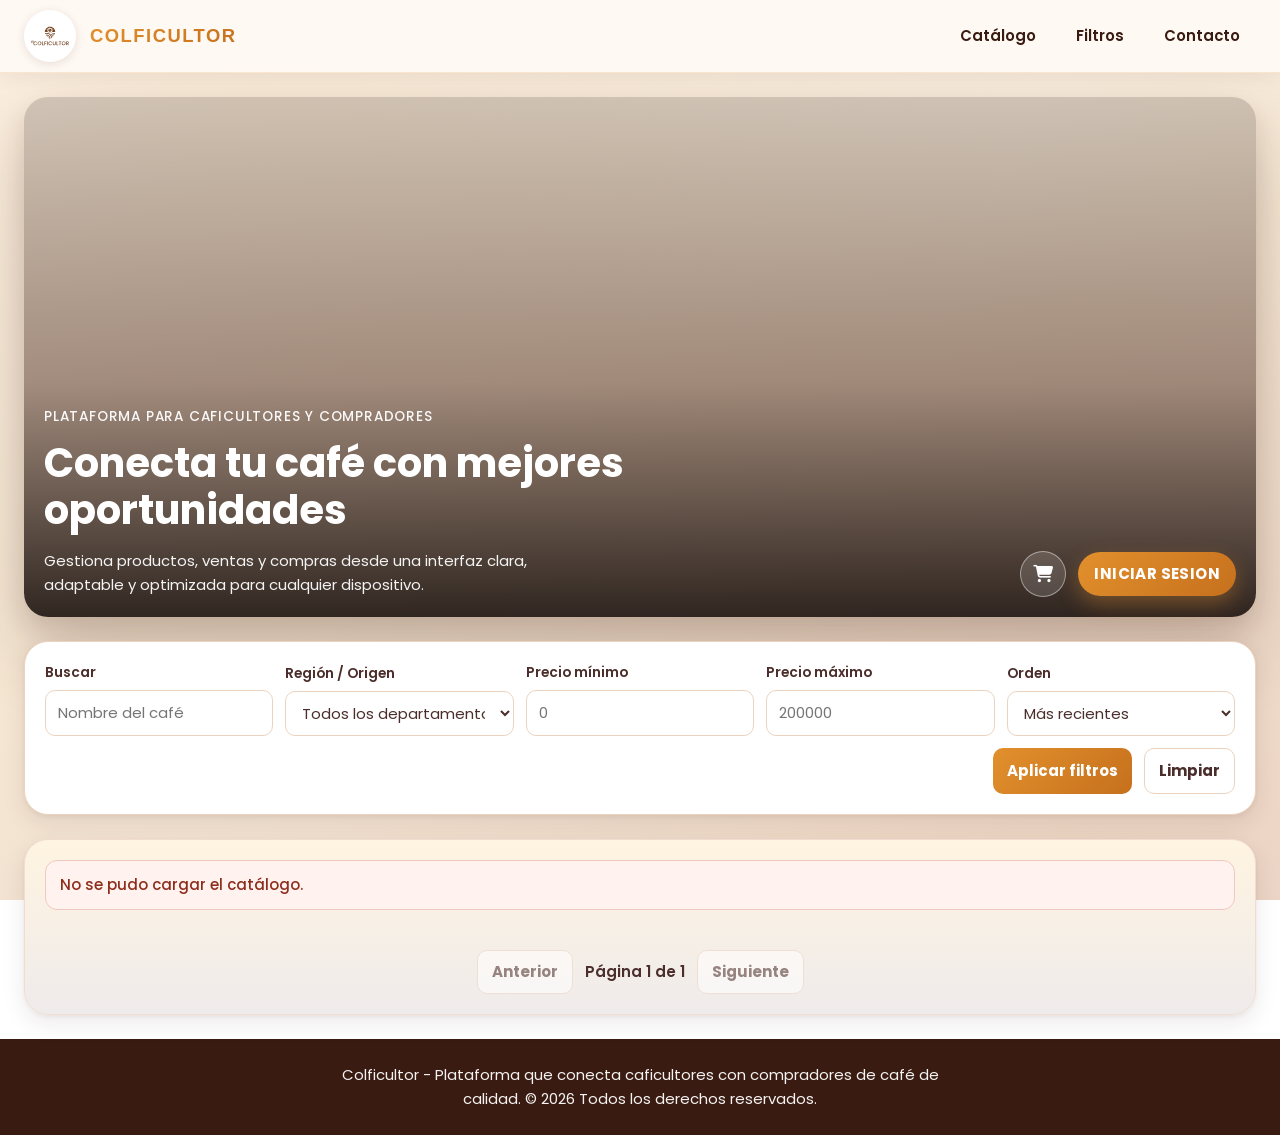
==== commit f183ca9b: "Cambios en la estructura lógica" ====
--- a/index.html
+++ b/index.html
@@ -17,10 +17,13 @@
     <script src="https://www.google.com/recaptcha/api.js?render=6LcTDaQsAAAAAFqnC9Ib3PAPf1Zfcc-YztBQK7lF" async defer></script>
 </head>
 <body>
+    <!-- Navbar móvil -->
     <header class="site-header">
         <nav class="navbar container" aria-label="Navegación principal">
             <a class="brand" href="#" aria-label="Inicio Colficultor">
-                <span class="brand-mark" aria-hidden="true"><i class="fas fa-seedling"></i></span>
+                <span class="brand-mark" aria-hidden="true">
+                    <img src="./img/logo.svg" alt="Logo Colficultor">
+                </span>
                 <span class="brand-text">COLFICULTOR</span>
             </a>
 
@@ -43,6 +46,22 @@
         </nav>
     </header>
 
+    <!-- Navbar escritorio -->
+    <header class="site-header-desktop">
+        <nav class="navbar-desktop container" aria-label="Navegación escritorio">
+            <a class="brand-desktop" href="#" aria-label="Inicio Colficultor">
+                <img src="./img/logo.svg" alt="Logo Colficultor" class="brand-logo-desktop">
+                <span class="brand-text-desktop">COLFICULTOR</span>
+            </a>
+
+            <ul class="nav-links-desktop">
+                <li><a href="#catalogo">Catálogo</a></li>
+                <li><a href="#filtros">Filtros</a></li>
+                <li><a href="#contacto">Contacto</a></li>
+            </ul>
+        </nav>
+    </header>
+
     <main>
         <section class="container_principal">
             <article class="container_1" aria-label="Encabezado principal">
@@ -55,11 +74,9 @@
                 </section>
 
                 <section class="hero-actions">
-                    <section class="Estrella">
-                        <button class="star-btn" aria-label="Favoritos">
-                            <svg viewBox="0 0 24 24" aria-hidden="true">
-                                <path d="M12 3l2.9 6 6.6.9-4.8 4.6 1.2 6.5L12 18l-5.9 3 1.2-6.5L2.5 9.9 9.1 9z"/>
-                            </svg>
+                    <section class="Carrito">
+                        <button class="cart-btn" id="cartBtn" aria-label="Mi carrito">
+                            <i class="fas fa-shopping-cart" aria-hidden="true"></i>
                         </button>
                     </section>
 
@@ -92,7 +109,41 @@
 
                         <label class="catalog-field">
                             <span>Región / Origen</span>
-                            <input id="filterRegion" name="region" type="text" placeholder="Ej. Huila">
+                            <select id="filterRegion" name="region">
+                                <option value="">Todos los departamentos</option>
+                                <option>Amazonas</option>
+                                <option>Antioquia</option>
+                                <option>Arauca</option>
+                                <option>Atlántico</option>
+                                <option>Bolívar</option>
+                                <option>Boyacá</option>
+                                <option>Caldas</option>
+                                <option>Caquetá</option>
+                                <option>Casanare</option>
+                                <option>Cauca</option>
+                                <option>Cesar</option>
+                                <option>Chocó</option>
+                                <option>Córdoba</option>
+                                <option>Cundinamarca</option>
+                                <option>Guainía</option>
+                                <option>Guaviare</option>
+                                <option>Huila</option>
+                                <option>La Guajira</option>
+                                <option>Magdalena</option>
+                                <option>Meta</option>
+                                <option>Nariño</option>
+                                <option>Norte de Santander</option>
+                                <option>Putumayo</option>
+                                <option>Quindío</option>
+                                <option>Risaralda</option>
+                                <option>San Andrés y Providencia</option>
+                                <option>Santander</option>
+                                <option>Sucre</option>
+                                <option>Tolima</option>
+                                <option>Valle del Cauca</option>
+                                <option>Vaupés</option>
+                                <option>Vichada</option>
+                            </select>
                         </label>
 
                         <label class="catalog-field">
@@ -177,25 +228,6 @@
                         <button type="submit">Ingresar</button>
                     </form>
                 </section>
-
-                <!-- Separador visual entre login normal y Google -->
-                <section class="auth-divider">
-                    <span>o</span>
-                </section>
-
-                <!-- Botón de inicio de sesión con Google -->
-                <section class="google-auth-section">
-                    <button id="googleLoginBtn" type="button" class="btn-google">
-                        <svg class="google-icon" viewBox="0 0 24 24" aria-hidden="true">
-                            <path fill="#4285F4" d="M22.56 12.25c0-.78-.07-1.53-.2-2.25H12v4.26h5.92c-.26 1.37-1.04 2.53-2.21 3.31v2.77h3.57c2.08-1.92 3.28-4.74 3.28-8.09z"/>
-                            <path fill="#34A853" d="M12 23c2.97 0 5.46-.98 7.28-2.66l-3.57-2.77c-.98.66-2.23 1.06-3.71 1.06-2.86 0-5.29-1.93-6.16-4.53H2.18v2.84C3.99 20.53 7.7 23 12 23z"/>
-                            <path fill="#FBBC05" d="M5.84 14.09c-.22-.66-.35-1.36-.35-2.09s.13-1.43.35-2.09V7.07H2.18C1.43 8.55 1 10.22 1 12s.43 3.45 1.18 4.93l3.66-2.84z"/>
-                            <path fill="#EA4335" d="M12 5.38c1.62 0 3.06.56 4.21 1.64l3.15-3.15C17.45 2.09 14.97 1 12 1 7.7 1 3.99 3.47 2.18 7.07l3.66 2.84c.87-2.6 3.3-4.53 6.16-4.53z"/>
-                        </svg>
-                        Continuar con Google
-                    </button>
-                </section>
-
                 <section class="switch">
                     ¿No tienes cuenta?
                     <button id="showRegister" type="button">Registrarse</button>
@@ -220,25 +252,6 @@
                         <button type="submit">Registrarse</button>
                     </form>
                 </section>
-
-                <!-- Separador visual entre registro normal y Google -->
-                <section class="auth-divider">
-                    <span>o</span>
-                </section>
-
-                <!-- También se puede registrar con Google desde aquí -->
-                <section class="google-auth-section">
-                    <button id="googleRegisterBtn" type="button" class="btn-google">
-                        <svg class="google-icon" viewBox="0 0 24 24" aria-hidden="true">
-                            <path fill="#4285F4" d="M22.56 12.25c0-.78-.07-1.53-.2-2.25H12v4.26h5.92c-.26 1.37-1.04 2.53-2.21 3.31v2.77h3.57c2.08-1.92 3.28-4.74 3.28-8.09z"/>
-                            <path fill="#34A853" d="M12 23c2.97 0 5.46-.98 7.28-2.66l-3.57-2.77c-.98.66-2.23 1.06-3.71 1.06-2.86 0-5.29-1.93-6.16-4.53H2.18v2.84C3.99 20.53 7.7 23 12 23z"/>
-                            <path fill="#FBBC05" d="M5.84 14.09c-.22-.66-.35-1.36-.35-2.09s.13-1.43.35-2.09V7.07H2.18C1.43 8.55 1 10.22 1 12s.43 3.45 1.18 4.93l3.66-2.84z"/>
-                            <path fill="#EA4335" d="M12 5.38c1.62 0 3.06.56 4.21 1.64l3.15-3.15C17.45 2.09 14.97 1 12 1 7.7 1 3.99 3.47 2.18 7.07l3.66 2.84c.87-2.6 3.3-4.53 6.16-4.53z"/>
-                        </svg>
-                        Registrarse con Google
-                    </button>
-                </section>
-
                 <section class="switch">
                     ¿Ya tienes cuenta?
                     <button id="showLogin" type="button">Iniciar sesión</button>
@@ -259,56 +272,5 @@
             </article>
         </article>
     </section>
-
-    <!--
-        Modal de selección de rol para nuevos usuarios de Google.
-        Se muestra cuando la URL contiene ?google_pending=...
-        El usuario DEBE elegir un rol para completar el registro.
-    -->
-    <section class="modal" id="googleRoleModal" aria-modal="true" role="dialog" aria-labelledby="googleRoleTitle">
-        <article class="modal_content">
-            <section class="titulo">
-                <h2 id="googleRoleTitle">Elige tu rol en Colficultor</h2>
-                <p class="role-subtitle">
-                    Es tu primera vez aquí. Selecciona cómo quieres usar la plataforma.
-                </p>
-            </section>
-
-            <section class="google-user-preview" id="googleUserPreview">
-                <!-- Se rellena dinámicamente con nombre y foto de Google -->
-            </section>
-
-            <form id="googleRoleForm">
-                <div class="role-options">
-                    <label class="role-option" for="roleComprador">
-                        <input type="radio" id="roleComprador" name="googleRole" value="comprador" required>
-                        <span class="role-card">
-                            <i class="fas fa-shopping-bag" aria-hidden="true"></i>
-                            <strong>Comprador</strong>
-                            <small>Explora y compra café de calidad</small>
-                        </span>
-                    </label>
-
-                    <label class="role-option" for="roleCaficultor">
-                        <input type="radio" id="roleCaficultor" name="googleRole" value="caficultor" required>
-                        <span class="role-card">
-                            <i class="fas fa-seedling" aria-hidden="true"></i>
-                            <strong>Caficultor</strong>
-                            <small>Publica y vende tu producción</small>
-                        </span>
-                    </label>
-                </div>
-
-                <p class="role-warning" id="googleRoleError" hidden>
-                    <i class="fas fa-exclamation-triangle" aria-hidden="true"></i>
-                    Debes seleccionar un rol para continuar.
-                </p>
-
-                <button type="submit" id="googleRoleSubmitBtn" class="btn-role-submit">
-                    Continuar
-                </button>
-            </form>
-        </article>
-    </section>
 </body>
 </html>
--- a/css/styles.css
+++ b/css/styles.css
@@ -24,8 +24,10 @@
     --radius-md: 16px;
     --radius-lg: 24px;
 
-    --shadow-soft: 0 8px 24px rgba(58, 27, 17, 0.1);
-    --shadow-md: 0 14px 35px rgba(58, 27, 17, 0.16);
+    --shadow-soft: 0 2px 4px rgba(58, 27, 17, 0.06), 0 8px 24px rgba(58, 27, 17, 0.09);
+    --shadow-md: 0 6px 12px rgba(58, 27, 17, 0.1), 0 20px 44px rgba(58, 27, 17, 0.15);
+    --shadow-lg: 0 12px 24px rgba(58, 27, 17, 0.12), 0 36px 72px rgba(58, 27, 17, 0.2);
+    --transition: 0.22s cubic-bezier(0.4, 0, 0.2, 1);
 }
 
 * {
@@ -45,7 +47,11 @@
     font-size: 15px;
     line-height: 1.6;
     color: var(--text-main);
-    background: linear-gradient(180deg, #fffaf5 0%, #f7efe8 100%);
+    background:
+        radial-gradient(ellipse at 15% 0%, rgba(226, 144, 45, 0.10) 0%, transparent 55%),
+        radial-gradient(ellipse at 85% 100%, rgba(198, 112, 29, 0.08) 0%, transparent 55%),
+        linear-gradient(160deg, #fdf7f0 0%, #f5e6d2 50%, #eedbd0 100%);
+    background-attachment: fixed;
 }
 
 a {
@@ -108,8 +114,15 @@
     border-radius: 50%;
     display: grid;
     place-items: center;
-    background: linear-gradient(135deg, var(--color-primary), var(--color-primary-dark));
-    color: #fff;
+    background: #fff;
+    overflow: hidden;
+    flex-shrink: 0;
+}
+
+.brand-mark img {
+    width: 100%;
+    height: 100%;
+    object-fit: contain;
 }
 
 .brand-text {
@@ -165,6 +178,88 @@
     outline: none;
 }
 
+/* Navbar escritorio */
+.site-header-desktop {
+    display: none;
+    position: sticky;
+    top: 0;
+    z-index: 70;
+    background: rgba(255, 251, 246, 0.88);
+    backdrop-filter: blur(14px);
+    -webkit-backdrop-filter: blur(14px);
+    border-bottom: 1px solid rgba(226, 144, 45, 0.18);
+    box-shadow: 0 2px 20px rgba(58, 27, 17, 0.08);
+}
+
+.navbar-desktop {
+    min-height: 72px;
+    display: flex;
+    align-items: center;
+    justify-content: space-between;
+    gap: var(--space-4);
+}
+
+.brand-desktop {
+    display: inline-flex;
+    align-items: center;
+    gap: 14px;
+    color: var(--color-secondary);
+    font-weight: 700;
+    text-decoration: none;
+    flex-shrink: 0;
+}
+
+.brand-logo-desktop {
+    width: 52px;
+    height: 52px;
+    object-fit: contain;
+    border-radius: 50%;
+    background: #fff;
+    padding: 4px;
+    box-shadow: 0 2px 10px rgba(58, 27, 17, 0.12);
+    transition: transform var(--transition), box-shadow var(--transition);
+}
+
+.brand-desktop:hover .brand-logo-desktop {
+    transform: rotate(-8deg) scale(1.08);
+    box-shadow: 0 6px 20px rgba(58, 27, 17, 0.18);
+}
+
+.brand-text-desktop {
+    font-size: 1.15rem;
+    letter-spacing: 1.5px;
+    text-transform: uppercase;
+    font-weight: 800;
+    background: linear-gradient(135deg, var(--color-primary), var(--color-primary-dark));
+    -webkit-background-clip: text;
+    -webkit-text-fill-color: transparent;
+    background-clip: text;
+}
+
+.nav-links-desktop {
+    list-style: none;
+    display: flex;
+    align-items: center;
+    gap: var(--space-1);
+}
+
+.nav-links-desktop a {
+    display: block;
+    padding: 8px 16px;
+    border-radius: 10px;
+    font-weight: 600;
+    font-size: 0.93rem;
+    color: var(--color-secondary);
+    transition: background var(--transition), color var(--transition);
+}
+
+.nav-links-desktop a:hover,
+.nav-links-desktop a:focus-visible {
+    background: rgba(226, 144, 45, 0.12);
+    color: var(--color-primary-dark);
+    outline: none;
+}
+
 /* Layout base (grid de 12 columnas) */
 .container_principal {
     width: min(var(--container-max), calc(100% - 2 * var(--space-4)));
@@ -189,17 +284,29 @@
     flex-direction: column;
     justify-content: space-between;
     gap: var(--space-4);
-    background-image: linear-gradient(to top, rgba(58, 27, 17, 0.68), rgba(58, 27, 17, 0.25)),
+    background-image:
+        linear-gradient(to top, rgba(14, 5, 2, 0.85) 0%, rgba(58, 27, 17, 0.45) 45%, rgba(20, 8, 4, 0.18) 100%),
         url("https://i.pinimg.com/1200x/df/f8/cc/dff8cc6869e11c9dd51884e81d5361df.jpg");
     background-size: cover;
     background-position: center;
-    box-shadow: var(--shadow-md);
+    box-shadow: var(--shadow-lg);
     color: #fff;
+}
+
+@keyframes heroFadeUp {
+    from { opacity: 0; transform: translateY(32px); }
+    to   { opacity: 1; transform: translateY(0); }
+}
+
+@keyframes menuSlideIn {
+    from { opacity: 0; transform: scale(0.95) translateY(-8px); }
+    to   { opacity: 1; transform: scale(1) translateY(0); }
 }
 
 .hero-content {
     max-width: 68ch;
     text-align: left;
+    animation: heroFadeUp 0.65s cubic-bezier(0.4, 0, 0.2, 1) both;
 }
 
 .hero-kicker {
@@ -229,11 +336,12 @@
     justify-content: flex-start;
     align-items: center;
     gap: var(--space-2);
+    animation: heroFadeUp 0.65s 0.18s cubic-bezier(0.4, 0, 0.2, 1) both;
 }
 
 .login,
 .user-btn,
-.star-btn,
+.cart-btn,
 .tag_1,
 .tag_2,
 .tag_3,
@@ -253,6 +361,13 @@
     border-radius: 999px;
     background: linear-gradient(135deg, var(--color-primary), var(--color-primary-dark));
     box-shadow: 0 8px 20px rgba(226, 144, 45, 0.35);
+    transition: box-shadow var(--transition), transform var(--transition), filter var(--transition);
+}
+
+.login:hover {
+    box-shadow: 0 12px 30px rgba(226, 144, 45, 0.5);
+    transform: translateY(-2px);
+    filter: brightness(1.06);
 }
 
 .login > button {
@@ -281,6 +396,13 @@
     font-weight: 600;
     padding: 10px 16px;
     background: linear-gradient(135deg, var(--color-primary), var(--color-primary-dark));
+    transition: box-shadow var(--transition), transform var(--transition), filter var(--transition);
+}
+
+.user-btn:hover {
+    box-shadow: 0 10px 26px rgba(226, 144, 45, 0.45);
+    transform: translateY(-2px);
+    filter: brightness(1.06);
 }
 
 .user-menu {
@@ -291,9 +413,13 @@
     background: #fff;
     border: 1px solid var(--border);
     border-radius: var(--radius-sm);
-    box-shadow: var(--shadow-soft);
+    box-shadow: var(--shadow-md);
     overflow: hidden;
     z-index: 80;
+}
+
+.user-menu:not(.hidden) {
+    animation: menuSlideIn 0.18s cubic-bezier(0.4, 0, 0.2, 1) both;
 }
 
 .user-menu-list {
@@ -322,7 +448,7 @@
     border-top: 1px solid #f1e2d6;
 }
 
-.star-btn {
+.cart-btn {
     width: 46px;
     height: 46px;
     border-radius: 50%;
@@ -332,14 +458,15 @@
     display: inline-flex;
     align-items: center;
     justify-content: center;
-}
-
-.star-btn svg {
-    width: 24px;
-    height: 24px;
-    fill: none;
-    stroke: #fff;
-    stroke-width: 2;
+    color: #fff;
+    font-size: 1.1rem;
+    transition: background var(--transition), transform var(--transition), box-shadow var(--transition);
+}
+
+.cart-btn:hover {
+    background: rgba(255, 255, 255, 0.28);
+    transform: translateY(-2px);
+    box-shadow: 0 8px 20px rgba(0, 0, 0, 0.2);
 }
 
 /* Filtros */
@@ -482,12 +609,18 @@
     background: #fff;
     border-radius: var(--radius-md);
     border: 1px solid #f1e2d6;
-    box-shadow: 0 6px 16px rgba(58, 27, 17, 0.08);
+    box-shadow: 0 2px 4px rgba(58, 27, 17, 0.05), 0 6px 16px rgba(58, 27, 17, 0.08);
     padding: var(--space-3);
     display: flex;
     flex-direction: column;
     gap: var(--space-2);
     min-width: 0;
+    transition: transform var(--transition), box-shadow var(--transition);
+}
+
+.catalog-card:hover {
+    transform: translateY(-5px);
+    box-shadow: 0 8px 16px rgba(58, 27, 17, 0.1), 0 20px 40px rgba(58, 27, 17, 0.13);
 }
 
 .catalog-card-header {
@@ -712,11 +845,20 @@
     letter-spacing: 0.3px;
     padding: 10px 16px;
     background: linear-gradient(135deg, var(--color-primary), var(--color-primary-dark));
+    transition: filter var(--transition), transform var(--transition), box-shadow var(--transition);
 }
 
 .formulario button:hover,
 .dashboard-action-btn:hover {
-    filter: brightness(0.92);
+    filter: brightness(1.06);
+    transform: translateY(-1px);
+    box-shadow: 0 6px 18px rgba(198, 112, 29, 0.35);
+}
+
+.formulario button:active,
+.dashboard-action-btn:active {
+    transform: translateY(0);
+    filter: brightness(0.95);
 }
 
 .switch,
@@ -1013,6 +1155,14 @@
 
 /* Tablet: 768px+ */
 @media (min-width: 768px) {
+    .site-header {
+        display: none;
+    }
+
+    .site-header-desktop {
+        display: block;
+    }
+
     .nav-toggle {
         display: none;
     }
@@ -1094,189 +1244,3 @@
         grid-template-columns: repeat(4, minmax(0, 1fr));
     }
 }
-
-/* ── Google OAuth: separador visual ──────────────────────────────────────── */
-.auth-divider {
-    display: flex;
-    align-items: center;
-    gap: var(--space-2);
-    color: #9a8a82;
-    font-size: 0.85rem;
-}
-
-.auth-divider::before,
-.auth-divider::after {
-    content: "";
-    flex: 1;
-    height: 1px;
-    background: var(--border);
-}
-
-/* ── Botón "Continuar con Google" ─────────────────────────────────────────── */
-.btn-google {
-    display: flex;
-    align-items: center;
-    justify-content: center;
-    gap: 10px;
-    width: 100%;
-    padding: 11px 16px;
-    border: 1.5px solid var(--border);
-    border-radius: 12px;
-    background: #fff;
-    color: #3c3026;
-    font-weight: 600;
-    font-size: 0.95rem;
-    cursor: pointer;
-    transition: background 0.18s, border-color 0.18s, box-shadow 0.18s;
-}
-
-.btn-google:hover,
-.btn-google:focus-visible {
-    background: #f8f3ef;
-    border-color: #c6701d;
-    box-shadow: 0 0 0 3px rgba(226, 144, 45, 0.12);
-}
-
-.google-icon {
-    width: 20px;
-    height: 20px;
-    flex-shrink: 0;
-}
-
-.google-auth-section {
-    display: flex;
-    flex-direction: column;
-}
-
-/* ── Modal de selección de rol (Google) ───────────────────────────────────── */
-#googleRoleModal .modal_content {
-    max-width: 480px;
-}
-
-#googleRoleModal .titulo h2 {
-    font-size: clamp(1.2rem, 3vw, 1.6rem);
-    margin-bottom: 4px;
-}
-
-.role-subtitle {
-    font-size: 0.9rem;
-    color: #6b5a50;
-    margin-top: 4px;
-}
-
-.google-user-preview {
-    margin-top: 4px;
-}
-
-.google-welcome {
-    display: flex;
-    align-items: center;
-    gap: 8px;
-    font-size: 0.95rem;
-    color: #3c3026;
-}
-
-.google-welcome i {
-    font-size: 1.3rem;
-    color: var(--color-primary);
-}
-
-/* Cards de opción de rol */
-.role-options {
-    display: grid;
-    grid-template-columns: 1fr 1fr;
-    gap: var(--space-3);
-    margin-top: var(--space-3);
-}
-
-.role-option {
-    cursor: pointer;
-}
-
-/* Ocultar el radio nativo */
-.role-option input[type="radio"] {
-    position: absolute;
-    opacity: 0;
-    width: 0;
-    height: 0;
-}
-
-.role-card {
-    display: flex;
-    flex-direction: column;
-    align-items: center;
-    gap: 6px;
-    padding: var(--space-3) var(--space-2);
-    border: 2px solid var(--border);
-    border-radius: var(--radius-md);
-    background: #faf7f4;
-    transition: border-color 0.18s, background 0.18s, box-shadow 0.18s;
-    text-align: center;
-}
-
-.role-card i {
-    font-size: 1.8rem;
-    color: var(--color-primary);
-}
-
-.role-card strong {
-    font-size: 1rem;
-    color: var(--text-main);
-}
-
-.role-card small {
-    font-size: 0.8rem;
-    color: #6b5a50;
-    line-height: 1.3;
-}
-
-/* Estado seleccionado */
-.role-option input[type="radio"]:checked + .role-card {
-    border-color: var(--color-primary);
-    background: #fff8f0;
-    box-shadow: 0 0 0 3px rgba(226, 144, 45, 0.15);
-}
-
-.role-option:hover .role-card {
-    border-color: var(--color-primary-dark);
-}
-
-/* Mensaje de error de validación de rol */
-.role-warning {
-    font-size: 0.88rem;
-    color: var(--color-error);
-    display: flex;
-    align-items: center;
-    gap: 6px;
-    margin-top: var(--space-2);
-}
-
-/* Botón submit del modal de rol */
-.btn-role-submit {
-    margin-top: var(--space-3);
-    width: 100%;
-    padding: 12px;
-    border: none;
-    border-radius: 12px;
-    background: linear-gradient(135deg, var(--color-primary), var(--color-primary-dark));
-    color: #fff;
-    font-weight: 700;
-    font-size: 1rem;
-    cursor: pointer;
-    transition: filter 0.18s;
-}
-
-.btn-role-submit:hover:not(:disabled) {
-    filter: brightness(0.92);
-}
-
-.btn-role-submit:disabled {
-    opacity: 0.6;
-    cursor: not-allowed;
-}
-
-@media (max-width: 420px) {
-    .role-options {
-        grid-template-columns: 1fr;
-    }
-}
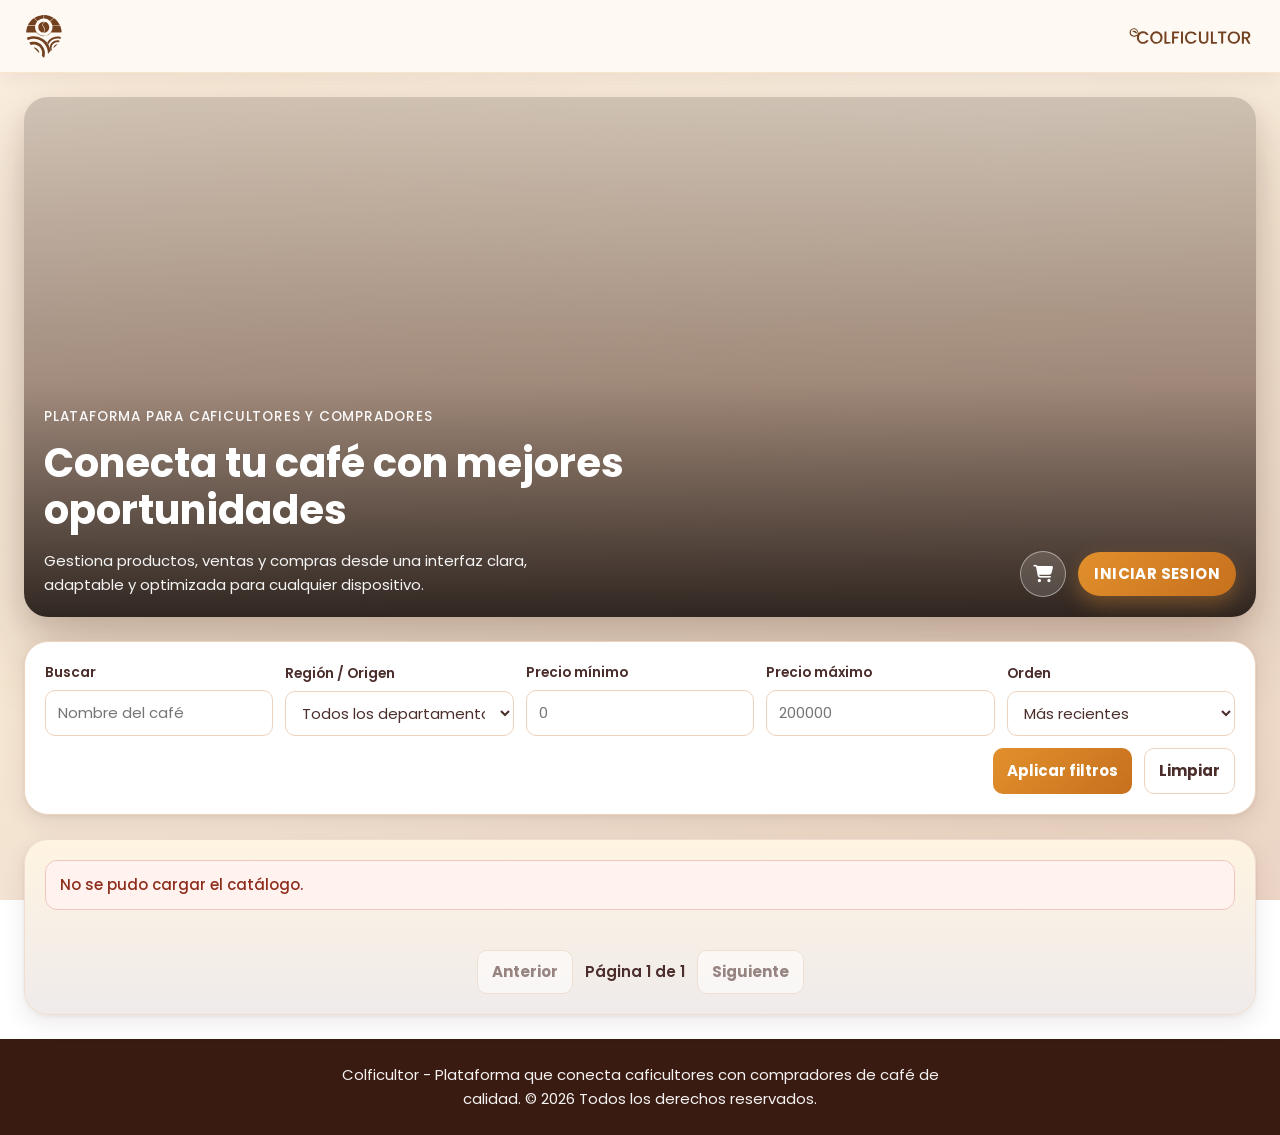
==== commit 6dcbdae8: "cambios en el panel de navegación" ====
--- a/index.html
+++ b/index.html
@@ -21,28 +21,9 @@
     <header class="site-header">
         <nav class="navbar container" aria-label="Navegación principal">
             <a class="brand" href="#" aria-label="Inicio Colficultor">
-                <span class="brand-mark" aria-hidden="true">
-                    <img src="./img/logo.svg" alt="Logo Colficultor">
-                </span>
-                <span class="brand-text">COLFICULTOR</span>
+                <img src="./img/logo-icono.svg" alt="Icono Colficultor" class="brand-icon-svg">
             </a>
-
-            <button
-                class="nav-toggle"
-                id="navToggleBtn"
-                type="button"
-                aria-expanded="false"
-                aria-controls="primaryNav"
-                aria-label="Abrir menú"
-            >
-                <i class="fas fa-bars" aria-hidden="true"></i>
-            </button>
-
-            <ul class="nav-links" id="primaryNav">
-                <li><a href="#catalogo">Catálogo</a></li>
-                <li><a href="#filtros">Filtros</a></li>
-                <li><a href="#contacto">Contacto</a></li>
-            </ul>
+            <img src="./img/logo-nombre.svg" alt="COLFICULTOR" class="brand-name-svg">
         </nav>
     </header>
 
@@ -50,15 +31,9 @@
     <header class="site-header-desktop">
         <nav class="navbar-desktop container" aria-label="Navegación escritorio">
             <a class="brand-desktop" href="#" aria-label="Inicio Colficultor">
-                <img src="./img/logo.svg" alt="Logo Colficultor" class="brand-logo-desktop">
-                <span class="brand-text-desktop">COLFICULTOR</span>
+                <img src="./img/logo-icono.svg" alt="Icono Colficultor" class="brand-icon-svg">
             </a>
-
-            <ul class="nav-links-desktop">
-                <li><a href="#catalogo">Catálogo</a></li>
-                <li><a href="#filtros">Filtros</a></li>
-                <li><a href="#contacto">Contacto</a></li>
-            </ul>
+            <img src="./img/logo-nombre.svg" alt="COLFICULTOR" class="brand-name-desktop-svg">
         </nav>
     </header>
 
@@ -228,6 +203,25 @@
                         <button type="submit">Ingresar</button>
                     </form>
                 </section>
+
+                <!-- Separador visual entre login normal y Google -->
+                <section class="auth-divider">
+                    <span>o</span>
+                </section>
+
+                <!-- Botón de inicio de sesión con Google -->
+                <section class="google-auth-section">
+                    <button id="googleLoginBtn" type="button" class="btn-google">
+                        <svg class="google-icon" viewBox="0 0 24 24" aria-hidden="true">
+                            <path fill="#4285F4" d="M22.56 12.25c0-.78-.07-1.53-.2-2.25H12v4.26h5.92c-.26 1.37-1.04 2.53-2.21 3.31v2.77h3.57c2.08-1.92 3.28-4.74 3.28-8.09z"/>
+                            <path fill="#34A853" d="M12 23c2.97 0 5.46-.98 7.28-2.66l-3.57-2.77c-.98.66-2.23 1.06-3.71 1.06-2.86 0-5.29-1.93-6.16-4.53H2.18v2.84C3.99 20.53 7.7 23 12 23z"/>
+                            <path fill="#FBBC05" d="M5.84 14.09c-.22-.66-.35-1.36-.35-2.09s.13-1.43.35-2.09V7.07H2.18C1.43 8.55 1 10.22 1 12s.43 3.45 1.18 4.93l3.66-2.84z"/>
+                            <path fill="#EA4335" d="M12 5.38c1.62 0 3.06.56 4.21 1.64l3.15-3.15C17.45 2.09 14.97 1 12 1 7.7 1 3.99 3.47 2.18 7.07l3.66 2.84c.87-2.6 3.3-4.53 6.16-4.53z"/>
+                        </svg>
+                        Continuar con Google
+                    </button>
+                </section>
+
                 <section class="switch">
                     ¿No tienes cuenta?
                     <button id="showRegister" type="button">Registrarse</button>
@@ -252,6 +246,25 @@
                         <button type="submit">Registrarse</button>
                     </form>
                 </section>
+
+                <!-- Separador visual entre registro normal y Google -->
+                <section class="auth-divider">
+                    <span>o</span>
+                </section>
+
+                <!-- También se puede registrar con Google desde aquí -->
+                <section class="google-auth-section">
+                    <button id="googleRegisterBtn" type="button" class="btn-google">
+                        <svg class="google-icon" viewBox="0 0 24 24" aria-hidden="true">
+                            <path fill="#4285F4" d="M22.56 12.25c0-.78-.07-1.53-.2-2.25H12v4.26h5.92c-.26 1.37-1.04 2.53-2.21 3.31v2.77h3.57c2.08-1.92 3.28-4.74 3.28-8.09z"/>
+                            <path fill="#34A853" d="M12 23c2.97 0 5.46-.98 7.28-2.66l-3.57-2.77c-.98.66-2.23 1.06-3.71 1.06-2.86 0-5.29-1.93-6.16-4.53H2.18v2.84C3.99 20.53 7.7 23 12 23z"/>
+                            <path fill="#FBBC05" d="M5.84 14.09c-.22-.66-.35-1.36-.35-2.09s.13-1.43.35-2.09V7.07H2.18C1.43 8.55 1 10.22 1 12s.43 3.45 1.18 4.93l3.66-2.84z"/>
+                            <path fill="#EA4335" d="M12 5.38c1.62 0 3.06.56 4.21 1.64l3.15-3.15C17.45 2.09 14.97 1 12 1 7.7 1 3.99 3.47 2.18 7.07l3.66 2.84c.87-2.6 3.3-4.53 6.16-4.53z"/>
+                        </svg>
+                        Registrarse con Google
+                    </button>
+                </section>
+
                 <section class="switch">
                     ¿Ya tienes cuenta?
                     <button id="showLogin" type="button">Iniciar sesión</button>
@@ -272,5 +285,56 @@
             </article>
         </article>
     </section>
+
+    <!--
+        Modal de selección de rol para nuevos usuarios de Google.
+        Se muestra cuando la URL contiene ?google_pending=...
+        El usuario DEBE elegir un rol para completar el registro.
+    -->
+    <section class="modal" id="googleRoleModal" aria-modal="true" role="dialog" aria-labelledby="googleRoleTitle">
+        <article class="modal_content">
+            <section class="titulo">
+                <h2 id="googleRoleTitle">Elige tu rol en Colficultor</h2>
+                <p class="role-subtitle">
+                    Es tu primera vez aquí. Selecciona cómo quieres usar la plataforma.
+                </p>
+            </section>
+
+            <section class="google-user-preview" id="googleUserPreview">
+                <!-- Se rellena dinámicamente con nombre y foto de Google -->
+            </section>
+
+            <form id="googleRoleForm">
+                <div class="role-options">
+                    <label class="role-option" for="roleComprador">
+                        <input type="radio" id="roleComprador" name="googleRole" value="comprador" required>
+                        <span class="role-card">
+                            <i class="fas fa-shopping-bag" aria-hidden="true"></i>
+                            <strong>Comprador</strong>
+                            <small>Explora y compra café de calidad</small>
+                        </span>
+                    </label>
+
+                    <label class="role-option" for="roleCaficultor">
+                        <input type="radio" id="roleCaficultor" name="googleRole" value="caficultor" required>
+                        <span class="role-card">
+                            <i class="fas fa-seedling" aria-hidden="true"></i>
+                            <strong>Caficultor</strong>
+                            <small>Publica y vende tu producción</small>
+                        </span>
+                    </label>
+                </div>
+
+                <p class="role-warning" id="googleRoleError" hidden>
+                    <i class="fas fa-exclamation-triangle" aria-hidden="true"></i>
+                    Debes seleccionar un rol para continuar.
+                </p>
+
+                <button type="submit" id="googleRoleSubmitBtn" class="btn-role-submit">
+                    Continuar
+                </button>
+            </form>
+        </article>
+    </section>
 </body>
 </html>
--- a/css/styles.css
+++ b/css/styles.css
@@ -87,9 +87,11 @@
     position: sticky;
     top: 0;
     z-index: 70;
-    backdrop-filter: blur(7px);
-    background: rgba(249, 217, 196, 0.9);
-    border-bottom: 1px solid rgba(58, 27, 17, 0.08);
+    background: rgba(255, 251, 246, 0.88);
+    backdrop-filter: blur(14px);
+    -webkit-backdrop-filter: blur(14px);
+    border-bottom: 1px solid rgba(226, 144, 45, 0.18);
+    box-shadow: 0 2px 20px rgba(58, 27, 17, 0.08);
 }
 
 .navbar {
@@ -98,6 +100,7 @@
     align-items: center;
     justify-content: space-between;
     gap: var(--space-3);
+    position: relative;
 }
 
 .brand {
@@ -158,6 +161,7 @@
     display: none;
     flex-direction: column;
     gap: var(--space-2);
+    z-index: 75;
 }
 
 .nav-links.is-open {
@@ -209,31 +213,9 @@
     flex-shrink: 0;
 }
 
-.brand-logo-desktop {
-    width: 52px;
-    height: 52px;
-    object-fit: contain;
-    border-radius: 50%;
-    background: #fff;
-    padding: 4px;
-    box-shadow: 0 2px 10px rgba(58, 27, 17, 0.12);
-    transition: transform var(--transition), box-shadow var(--transition);
-}
-
-.brand-desktop:hover .brand-logo-desktop {
-    transform: rotate(-8deg) scale(1.08);
-    box-shadow: 0 6px 20px rgba(58, 27, 17, 0.18);
-}
-
-.brand-text-desktop {
-    font-size: 1.15rem;
-    letter-spacing: 1.5px;
-    text-transform: uppercase;
-    font-weight: 800;
-    background: linear-gradient(135deg, var(--color-primary), var(--color-primary-dark));
-    -webkit-background-clip: text;
-    -webkit-text-fill-color: transparent;
-    background-clip: text;
+.brand-desktop:hover .brand-icon-svg {
+    transform: scale(1.06);
+    transition: transform var(--transition);
 }
 
 .nav-links-desktop {
@@ -409,7 +391,7 @@
     position: absolute;
     right: 0;
     top: calc(100% + 8px);
-    width: min(260px, calc(100vw - 48px));
+    width: min(260px, calc(100vw - 2 * var(--space-3)));
     background: #fff;
     border: 1px solid var(--border);
     border-radius: var(--radius-sm);
@@ -623,6 +605,37 @@
     box-shadow: 0 8px 16px rgba(58, 27, 17, 0.1), 0 20px 40px rgba(58, 27, 17, 0.13);
 }
 
+.catalog-card-image {
+    width: 100%;
+    aspect-ratio: 1 / 1;
+    border-radius: calc(var(--radius-md) - 2px);
+    overflow: hidden;
+    background: #e9ecef;
+    flex-shrink: 0;
+}
+
+.catalog-card-img {
+    width: 100%;
+    height: 100%;
+    object-fit: cover;
+    display: block;
+    transition: transform 0.3s ease;
+}
+
+.catalog-card:hover .catalog-card-img {
+    transform: scale(1.04);
+}
+
+.catalog-card-img-placeholder {
+    width: 100%;
+    height: 100%;
+    display: flex;
+    justify-content: center;
+    align-items: center;
+    color: #adb5bd;
+    font-size: 2.5rem;
+}
+
 .catalog-card-header {
     display: flex;
     justify-content: space-between;
@@ -647,39 +660,41 @@
 .catalog-card-footer {
     margin-top: auto;
     display: flex;
-    flex-wrap: wrap;
-    align-items: center;
-    justify-content: space-between;
+    flex-direction: column;
     gap: var(--space-2);
 }
 
 .catalog-price {
-    display: inline-block;
-    border: 2px solid var(--color-secondary);
+    display: block;
+    border: none;
+    border-radius: 0;
+    padding: 0;
+    color: var(--color-secondary);
+    font-weight: 800;
+    font-size: 1.05rem;
+    background: transparent;
+}
+
+.btn-comprar {
+    border: 2px solid var(--color-primary);
     border-radius: 10px;
-    padding: 6px 12px;
-    color: var(--text-main);
-    font-weight: 700;
-    background: rgba(226, 144, 45, 0.08);
-}
-
-.btn-comprar {
-    border: 2px solid var(--color-secondary);
-    border-radius: 10px;
-    background: transparent;
-    color: var(--text-main);
+    background: linear-gradient(135deg, var(--color-primary), var(--color-primary-dark));
+    color: #fff;
     font-weight: 700;
     text-transform: uppercase;
     letter-spacing: 0.2px;
-    padding: 10px 16px;
+    padding: 10px 8px;
     cursor: pointer;
+    display: flex;
+    align-items: center;
+    justify-content: center;
+    gap: 5px;
+    transition: filter var(--transition);
 }
 
 .btn-comprar:hover,
 .btn-comprar:focus-visible {
-    color: #fff;
-    border-color: var(--color-primary);
-    background: linear-gradient(135deg, var(--color-primary), var(--color-primary-dark));
+    filter: brightness(0.9);
     outline: none;
 }
 
@@ -1069,6 +1084,288 @@
     color: var(--text-main);
 }
 
+/* ── Mis pedidos ──────────────────────────────────────────────── */
+.my-orders-panel {
+    display: flex;
+    flex-direction: column;
+    gap: var(--space-3);
+}
+
+.my-orders-list {
+    display: flex;
+    flex-direction: column;
+    gap: var(--space-2);
+}
+
+.my-orders-empty {
+    text-align: center;
+    padding: var(--space-4);
+    background: #fff;
+    border: 1px dashed var(--border);
+    border-radius: 12px;
+    color: var(--text-soft);
+}
+
+.my-orders-empty i {
+    font-size: 2.5rem;
+    color: #ddd;
+    display: block;
+    margin-bottom: 10px;
+}
+
+/* Tarjeta de pedido en la lista */
+.my-order-card {
+    background: #fff;
+    border: 1px solid var(--border);
+    border-radius: 12px;
+    padding: 14px 16px;
+    display: flex;
+    flex-direction: column;
+    gap: 10px;
+}
+
+.my-order-card-header {
+    display: flex;
+    justify-content: space-between;
+    align-items: flex-start;
+    flex-wrap: wrap;
+    gap: 8px;
+}
+
+.my-order-id {
+    font-weight: 700;
+    color: var(--text-main);
+    font-size: 0.95rem;
+}
+
+.my-order-date {
+    font-size: 0.82rem;
+    color: var(--text-soft);
+    margin-top: 2px;
+}
+
+.my-order-items-preview {
+    font-size: 0.88rem;
+    color: var(--text-soft);
+    white-space: nowrap;
+    overflow: hidden;
+    text-overflow: ellipsis;
+}
+
+.my-order-card-footer {
+    display: flex;
+    justify-content: space-between;
+    align-items: center;
+    flex-wrap: wrap;
+    gap: 8px;
+}
+
+.my-order-total {
+    font-weight: 700;
+    font-size: 1.05rem;
+    color: var(--color-primary, #c6701d);
+}
+
+/* Badge de estado */
+.order-estado-badge {
+    display: inline-block;
+    padding: 3px 10px;
+    border-radius: 20px;
+    font-size: 0.78rem;
+    font-weight: 600;
+    white-space: nowrap;
+}
+
+/* ── Detalle de pedido ─────────────────────────────────────────── */
+.my-order-detail {
+    display: flex;
+    flex-direction: column;
+    gap: var(--space-3);
+    max-width: 640px;
+}
+
+.my-order-back-btn {
+    background: none;
+    border: none;
+    color: var(--color-primary, #c6701d);
+    font-family: inherit;
+    font-size: 0.9rem;
+    font-weight: 600;
+    cursor: pointer;
+    padding: 4px 0;
+    display: inline-flex;
+    align-items: center;
+    gap: 6px;
+    align-self: flex-start;
+}
+
+.my-order-back-btn:hover {
+    text-decoration: underline;
+}
+
+.my-order-detail-header {
+    display: flex;
+    justify-content: space-between;
+    align-items: flex-start;
+    flex-wrap: wrap;
+    gap: 10px;
+    background: #fff;
+    border: 1px solid var(--border);
+    border-radius: 12px;
+    padding: 14px 16px;
+}
+
+.my-order-section {
+    background: #fff;
+    border: 1px solid var(--border);
+    border-radius: 12px;
+    padding: 16px;
+    display: flex;
+    flex-direction: column;
+    gap: 12px;
+}
+
+.my-order-section h3 {
+    font-size: 0.95rem;
+    font-weight: 700;
+    color: var(--text-main);
+    text-transform: uppercase;
+    letter-spacing: 0.04em;
+    margin: 0;
+}
+
+/* Filas de productos */
+.my-order-items-list {
+    display: flex;
+    flex-direction: column;
+    gap: 8px;
+}
+
+.my-order-item-row {
+    display: grid;
+    grid-template-columns: 1fr auto auto auto;
+    gap: 8px;
+    align-items: center;
+    padding: 8px 0;
+    border-bottom: 1px solid #f3ece5;
+    font-size: 0.9rem;
+}
+
+.my-order-item-name {
+    color: var(--text-main);
+    font-weight: 500;
+    min-width: 0;
+    overflow-wrap: anywhere;
+}
+
+.my-order-item-qty {
+    color: var(--text-soft);
+    white-space: nowrap;
+}
+
+.my-order-item-price {
+    color: var(--text-soft);
+    white-space: nowrap;
+    font-size: 0.82rem;
+}
+
+.my-order-item-sub {
+    font-weight: 700;
+    color: var(--text-main);
+    white-space: nowrap;
+    text-align: right;
+}
+
+.my-order-total-row {
+    display: flex;
+    justify-content: space-between;
+    align-items: center;
+    font-weight: 700;
+    font-size: 1rem;
+    padding-top: 8px;
+    border-top: 2px solid var(--border);
+    color: var(--text-main);
+}
+
+/* Historial */
+.my-order-history {
+    display: flex;
+    flex-direction: column;
+    gap: 10px;
+}
+
+.my-order-history-item {
+    display: flex;
+    align-items: flex-start;
+    gap: 10px;
+}
+
+.my-order-history-dot {
+    width: 10px;
+    height: 10px;
+    border-radius: 50%;
+    background: var(--color-primary, #c6701d);
+    flex-shrink: 0;
+    margin-top: 4px;
+}
+
+.my-order-history-item p {
+    font-weight: 600;
+    font-size: 0.88rem;
+    color: var(--text-main);
+    margin: 0;
+}
+
+.my-order-history-item small {
+    font-size: 0.78rem;
+    color: var(--text-soft);
+}
+
+/* Botones de pago mock */
+.pay-mock-actions {
+    display: flex;
+    gap: 10px;
+    flex-wrap: wrap;
+}
+
+.pay-mock-actions .dashboard-action-btn {
+    min-width: 120px;
+}
+
+/* Responsive 480px */
+@media (max-width: 480px) {
+    .my-order-card-header,
+    .my-order-card-footer,
+    .my-order-detail-header {
+        flex-direction: column;
+        align-items: flex-start;
+    }
+
+    .my-order-card-footer .dashboard-action-btn {
+        width: 100%;
+        justify-content: center;
+    }
+
+    .my-order-item-row {
+        grid-template-columns: 1fr auto;
+        grid-template-rows: auto auto;
+    }
+
+    .my-order-item-name { grid-column: 1 / 2; }
+    .my-order-item-sub  { grid-column: 2 / 3; grid-row: 1; text-align: right; }
+    .my-order-item-qty  { grid-column: 1 / 2; grid-row: 2; }
+    .my-order-item-price{ grid-column: 2 / 3; grid-row: 2; text-align: right; }
+
+    .pay-mock-actions {
+        flex-direction: column;
+    }
+
+    .pay-mock-actions .dashboard-action-btn {
+        width: 100%;
+        justify-content: center;
+    }
+}
+
 /* Footer */
 footer {
     margin-top: var(--space-4);
@@ -1089,6 +1386,20 @@
 }
 
 /* Breakpoints */
+/* Menú de usuario: corrección responsive (hasta 767px) */
+@media (max-width: 767px) {
+    /*
+     * En móvil el botón de usuario está alineado a la izquierda (flex-start).
+     * Con right:0 el menú desplegable se extendería fuera del viewport hacia
+     * la izquierda. Se cambia a left:0 para que se ancle al borde izquierdo
+     * del botón y crezca hacia la derecha, dentro de la pantalla.
+     */
+    .user-menu {
+        right: auto;
+        left: 0;
+    }
+}
+
 /* Móvil pequeño: hasta 479px */
 @media (max-width: 479px) {
     .container,
@@ -1108,14 +1419,7 @@
     }
 
     .catalog-card-footer {
-        flex-direction: column;
-        align-items: stretch;
-    }
-
-    .btn-comprar,
-    .catalog-price {
-        text-align: center;
-        width: 100%;
+        gap: var(--space-1);
     }
 
     .modal_content,
@@ -1244,3 +1548,958 @@
         grid-template-columns: repeat(4, minmax(0, 1fr));
     }
 }
+
+/* ── Logos de marca en navbar ────────────────────────────────────────────── */
+/* Icono (izquierda) — mismo tamaño en móvil y desktop */
+.brand-icon-svg {
+    display: block;
+    height: 44px;
+    width: auto;
+}
+
+/* Nombre/texto (derecha en móvil) */
+.brand-name-svg {
+    display: block;
+    height: 20px;
+    width: auto;
+    max-width: calc(100vw - 90px); /* evita desbordamiento en pantallas muy pequeñas */
+    object-fit: contain;
+    object-position: right center;
+}
+
+/* Nombre/texto (derecha en desktop) */
+.brand-name-desktop-svg {
+    display: block;
+    height: 26px;
+    width: auto;
+    object-fit: contain;
+    object-position: right center;
+}
+
+/* ── Google OAuth: separador visual ──────────────────────────────────────── */
+.auth-divider {
+    display: flex;
+    align-items: center;
+    gap: var(--space-2);
+    color: #9a8a82;
+    font-size: 0.85rem;
+}
+
+.auth-divider::before,
+.auth-divider::after {
+    content: "";
+    flex: 1;
+    height: 1px;
+    background: var(--border);
+}
+
+/* ── Botón "Continuar con Google" ─────────────────────────────────────────── */
+.btn-google {
+    display: flex;
+    align-items: center;
+    justify-content: center;
+    gap: 10px;
+    width: 100%;
+    padding: 11px 16px;
+    border: 1.5px solid var(--border);
+    border-radius: 12px;
+    background: #fff;
+    color: #3c3026;
+    font-weight: 600;
+    font-size: 0.95rem;
+    cursor: pointer;
+    transition: background 0.18s, border-color 0.18s, box-shadow 0.18s;
+}
+
+.btn-google:hover,
+.btn-google:focus-visible {
+    background: #f8f3ef;
+    border-color: #c6701d;
+    box-shadow: 0 0 0 3px rgba(226, 144, 45, 0.12);
+}
+
+.google-icon {
+    width: 20px;
+    height: 20px;
+    flex-shrink: 0;
+}
+
+.google-auth-section {
+    display: flex;
+    flex-direction: column;
+}
+
+/* ── Modal de selección de rol (Google) ───────────────────────────────────── */
+#googleRoleModal .modal_content {
+    max-width: 480px;
+}
+
+#googleRoleModal .titulo h2 {
+    font-size: clamp(1.2rem, 3vw, 1.6rem);
+    margin-bottom: 4px;
+}
+
+.role-subtitle {
+    font-size: 0.9rem;
+    color: #6b5a50;
+    margin-top: 4px;
+}
+
+.google-user-preview {
+    margin-top: 4px;
+}
+
+.google-welcome {
+    display: flex;
+    align-items: center;
+    gap: 8px;
+    font-size: 0.95rem;
+    color: #3c3026;
+}
+
+.google-welcome i {
+    font-size: 1.3rem;
+    color: var(--color-primary);
+}
+
+/* Cards de opción de rol */
+.role-options {
+    display: grid;
+    grid-template-columns: 1fr 1fr;
+    gap: var(--space-3);
+    margin-top: var(--space-3);
+}
+
+.role-option {
+    cursor: pointer;
+}
+
+/* Ocultar el radio nativo */
+.role-option input[type="radio"] {
+    position: absolute;
+    opacity: 0;
+    width: 0;
+    height: 0;
+}
+
+.role-card {
+    display: flex;
+    flex-direction: column;
+    align-items: center;
+    gap: 6px;
+    padding: var(--space-3) var(--space-2);
+    border: 2px solid var(--border);
+    border-radius: var(--radius-md);
+    background: #faf7f4;
+    transition: border-color 0.18s, background 0.18s, box-shadow 0.18s;
+    text-align: center;
+}
+
+.role-card i {
+    font-size: 1.8rem;
+    color: var(--color-primary);
+}
+
+.role-card strong {
+    font-size: 1rem;
+    color: var(--text-main);
+}
+
+.role-card small {
+    font-size: 0.8rem;
+    color: #6b5a50;
+    line-height: 1.3;
+}
+
+/* Estado seleccionado */
+.role-option input[type="radio"]:checked + .role-card {
+    border-color: var(--color-primary);
+    background: #fff8f0;
+    box-shadow: 0 0 0 3px rgba(226, 144, 45, 0.15);
+}
+
+.role-option:hover .role-card {
+    border-color: var(--color-primary-dark);
+}
+
+/* Mensaje de error de validación de rol */
+.role-warning {
+    font-size: 0.88rem;
+    color: var(--color-error);
+    display: flex;
+    align-items: center;
+    gap: 6px;
+    margin-top: var(--space-2);
+}
+
+/* Botón submit del modal de rol */
+.btn-role-submit {
+    margin-top: var(--space-3);
+    width: 100%;
+    padding: 12px;
+    border: none;
+    border-radius: 12px;
+    background: linear-gradient(135deg, var(--color-primary), var(--color-primary-dark));
+    color: #fff;
+    font-weight: 700;
+    font-size: 1rem;
+    cursor: pointer;
+    transition: filter 0.18s;
+}
+
+.btn-role-submit:hover:not(:disabled) {
+    filter: brightness(0.92);
+}
+
+.btn-role-submit:disabled {
+    opacity: 0.6;
+    cursor: not-allowed;
+}
+
+@media (max-width: 420px) {
+    .role-options {
+        grid-template-columns: 1fr;
+    }
+}
+
+/* ── Mis reseñas ─────────────────────────────────────────────── */
+.my-reviews-panel {
+    display: flex;
+    flex-direction: column;
+    gap: var(--space-3);
+}
+
+.my-reviews-list {
+    display: flex;
+    flex-direction: column;
+    gap: var(--space-3);
+}
+
+.my-review-card {
+    background: var(--surface-soft);
+    border: 1px solid var(--border);
+    border-radius: var(--radius-md);
+    padding: var(--space-3);
+    display: flex;
+    flex-direction: column;
+    gap: var(--space-2);
+}
+
+.my-review-card-header {
+    display: flex;
+    align-items: center;
+    justify-content: space-between;
+    flex-wrap: wrap;
+    gap: var(--space-1);
+}
+
+.review-stars {
+    display: flex;
+    gap: 2px;
+    line-height: 1;
+}
+
+.review-star {
+    font-size: 1.25rem;
+    color: var(--border);
+    transition: color var(--transition);
+}
+
+.review-star.filled {
+    color: var(--color-primary);
+}
+
+.my-review-date {
+    font-size: 0.8rem;
+    color: var(--text-soft);
+    white-space: nowrap;
+}
+
+.my-review-comentario {
+    font-size: 0.92rem;
+    color: var(--text-main);
+    line-height: 1.5;
+    overflow-wrap: break-word;
+}
+
+.my-review-product-id {
+    font-size: 0.78rem;
+    color: var(--text-soft);
+    overflow-wrap: break-word;
+}
+
+.my-review-product-id code {
+    font-family: monospace;
+    background: var(--border);
+    padding: 1px 4px;
+    border-radius: 4px;
+}
+
+@media (max-width: 480px) {
+    .my-review-card {
+        padding: var(--space-2);
+    }
+
+    .review-star {
+        font-size: 1.1rem;
+    }
+}
+
+/* ── Formulario de reseña inline (detalle de pedido) ─────────── */
+.review-open-btn {
+    display: inline-flex;
+    align-items: center;
+    gap: 4px;
+    padding: 4px 10px;
+    font-size: 0.8rem;
+    font-weight: 600;
+    color: var(--color-primary-dark);
+    background: transparent;
+    border: 1.5px solid var(--color-primary);
+    border-radius: var(--radius-sm);
+    cursor: pointer;
+    transition: background var(--transition), color var(--transition);
+    white-space: nowrap;
+    touch-action: manipulation;
+    min-height: 36px;
+}
+
+.review-open-btn:hover,
+.review-open-btn.active {
+    background: var(--color-primary);
+    color: #fff;
+}
+
+.review-open-btn.reviewed {
+    border-color: var(--color-success);
+    color: #0f5c2b;
+    cursor: default;
+    opacity: 0.85;
+}
+
+.review-form-wrapper {
+    background: var(--surface-soft);
+    border: 1px solid var(--border);
+    border-radius: var(--radius-md);
+    padding: var(--space-3);
+    margin-top: var(--space-2);
+}
+
+.review-inline-form {
+    display: flex;
+    flex-direction: column;
+    gap: var(--space-2);
+}
+
+.review-form-title {
+    font-size: 0.9rem;
+    color: var(--text-main);
+}
+
+/* ── Rating de estrellas táctil ── */
+.star-rating {
+    display: flex;
+    flex-direction: row-reverse;
+    justify-content: flex-end;
+    gap: 2px;
+}
+
+.star-rating input[type="radio"] {
+    position: absolute;
+    opacity: 0;
+    width: 0;
+    height: 0;
+}
+
+.star-rating label {
+    font-size: 2rem;
+    color: var(--border);
+    cursor: pointer;
+    touch-action: manipulation;
+    transition: color 0.15s;
+    line-height: 1;
+    padding: 2px;
+    -webkit-tap-highlight-color: transparent;
+}
+
+/* estrella seleccionada y todas las anteriores (en orden inverso) */
+.star-rating input:checked ~ label,
+.star-rating label:hover,
+.star-rating label:hover ~ label {
+    color: var(--color-primary);
+}
+
+.review-textarea {
+    width: 100%;
+    box-sizing: border-box;
+    padding: var(--space-2);
+    border: 1.5px solid var(--border);
+    border-radius: var(--radius-sm);
+    font-size: 0.9rem;
+    font-family: inherit;
+    color: var(--text-main);
+    background: var(--surface);
+    resize: vertical;
+    min-height: 80px;
+    transition: border-color var(--transition);
+}
+
+.review-textarea:focus {
+    outline: none;
+    border-color: var(--color-primary);
+}
+
+.review-form-actions {
+    display: flex;
+    align-items: center;
+    gap: var(--space-2);
+    flex-wrap: wrap;
+}
+
+.review-submit-btn {
+    flex: 1;
+    justify-content: center;
+    min-height: 40px;
+}
+
+.review-cancel-btn {
+    background: transparent;
+    border: none;
+    color: var(--text-soft);
+    font-size: 0.85rem;
+    cursor: pointer;
+    padding: 4px 8px;
+    touch-action: manipulation;
+    min-height: 40px;
+}
+
+.review-cancel-btn:hover {
+    color: var(--text-main);
+}
+
+@media (max-width: 480px) {
+    .review-form-wrapper {
+        padding: var(--space-2);
+    }
+
+    .star-rating label {
+        font-size: 1.75rem;
+    }
+
+    .review-form-actions {
+        flex-direction: column;
+        align-items: stretch;
+    }
+
+    .review-cancel-btn {
+        text-align: center;
+    }
+}
+
+/* ── Acciones de tarjeta de catálogo ─────────────────────────── */
+.catalog-card-actions {
+    display: grid;
+    grid-template-columns: 1fr 1fr;
+    gap: var(--space-1);
+}
+
+.catalog-detail-btn {
+    border: 2px solid var(--color-secondary);
+    border-radius: 10px;
+    background: transparent;
+    color: var(--color-secondary);
+    font-size: 0.82rem;
+    font-weight: 700;
+    text-transform: uppercase;
+    letter-spacing: 0.2px;
+    padding: 10px 8px;
+    cursor: pointer;
+    transition: background var(--transition), color var(--transition), border-color var(--transition);
+    touch-action: manipulation;
+    min-height: 44px;
+    white-space: nowrap;
+    display: flex;
+    align-items: center;
+    justify-content: center;
+    gap: 5px;
+}
+
+.catalog-detail-btn:hover,
+.catalog-detail-btn:focus-visible {
+    background: var(--color-secondary);
+    color: #fff;
+    outline: none;
+}
+
+/* ── Panel de detalle de producto ────────────────────────────── */
+.product-detail-panel {
+    display: flex;
+    flex-direction: column;
+    gap: var(--space-4);
+}
+
+.product-detail-img-wrapper {
+    width: 100%;
+    aspect-ratio: 1 / 1;
+    border-radius: var(--radius-md);
+    overflow: hidden;
+    background: #e9ecef;
+}
+
+.product-detail-img {
+    width: 100%;
+    height: 100%;
+    object-fit: contain;
+    display: block;
+}
+
+.product-detail-img-placeholder {
+    width: 100%;
+    height: 100%;
+    background: var(--surface-soft);
+    border: 1.5px solid var(--border);
+    border-radius: var(--radius-md);
+    display: flex;
+    align-items: center;
+    justify-content: center;
+    color: var(--border);
+    font-size: 2.5rem;
+}
+
+.product-detail-info {
+    display: flex;
+    flex-direction: column;
+    gap: var(--space-2);
+}
+
+.product-detail-region {
+    font-size: 0.82rem;
+    color: var(--text-soft);
+    display: flex;
+    align-items: center;
+    gap: 4px;
+}
+
+.product-detail-price {
+    font-size: 1.3rem;
+    font-weight: 700;
+    color: var(--color-secondary);
+}
+
+.product-detail-stock {
+    font-size: 0.85rem;
+    color: var(--text-soft);
+}
+
+.product-detail-desc {
+    font-size: 0.92rem;
+    color: var(--text-main);
+    line-height: 1.55;
+    overflow-wrap: break-word;
+}
+
+/* ── Sección de reseñas en detalle de producto ───────────────── */
+.product-reviews-section {
+    border-top: 1.5px solid var(--border);
+    padding-top: var(--space-4);
+    display: flex;
+    flex-direction: column;
+    gap: var(--space-3);
+}
+
+.product-reviews-heading {
+    font-size: 1rem;
+    font-weight: 700;
+    color: var(--text-main);
+    margin: 0;
+}
+
+.reviews-summary-box {
+    display: flex;
+    align-items: center;
+    gap: var(--space-2);
+    flex-wrap: wrap;
+    background: var(--surface-soft);
+    border: 1px solid var(--border);
+    border-radius: var(--radius-md);
+    padding: var(--space-2) var(--space-3);
+}
+
+.reviews-avg-score {
+    font-size: 2rem;
+    font-weight: 700;
+    color: var(--color-secondary);
+    line-height: 1;
+}
+
+.reviews-avg-stars {
+    display: flex;
+    gap: 2px;
+}
+
+.reviews-avg-stars .review-star {
+    font-size: 1.4rem;
+}
+
+.reviews-total {
+    font-size: 0.85rem;
+    color: var(--text-soft);
+    margin-left: auto;
+}
+
+.reviews-loading,
+.reviews-empty {
+    font-size: 0.88rem;
+    color: var(--text-soft);
+    font-style: italic;
+}
+
+.product-reviews-list {
+    display: flex;
+    flex-direction: column;
+    gap: var(--space-2);
+}
+
+.product-review-item {
+    background: var(--surface-soft);
+    border: 1px solid var(--border);
+    border-radius: var(--radius-sm);
+    padding: var(--space-2) var(--space-3);
+    display: flex;
+    flex-direction: column;
+    gap: var(--space-1);
+}
+
+.product-review-item-header {
+    display: flex;
+    align-items: center;
+    justify-content: space-between;
+    flex-wrap: wrap;
+    gap: var(--space-1);
+}
+
+@media (max-width: 480px) {
+    .reviews-summary-box {
+        padding: var(--space-2);
+    }
+
+    .reviews-avg-score {
+        font-size: 1.6rem;
+    }
+
+    .product-review-item {
+        padding: var(--space-2);
+    }
+}
+
+/* ── Panel PQR — comprador ───────────────────────────────────── */
+.pqr-panel {
+    display: flex;
+    flex-direction: column;
+    gap: var(--space-5);
+}
+
+.pqr-section-heading {
+    font-size: 0.95rem;
+    font-weight: 700;
+    color: var(--text-main);
+    margin: 0 0 var(--space-2);
+    padding-bottom: var(--space-1);
+    border-bottom: 1.5px solid var(--border);
+}
+
+/* Formulario de creación */
+.pqr-form {
+    display: flex;
+    flex-direction: column;
+    gap: var(--space-2);
+}
+
+.pqr-form-row {
+    display: flex;
+    flex-direction: column;
+    gap: 4px;
+}
+
+.pqr-label {
+    font-size: 0.82rem;
+    font-weight: 600;
+    color: var(--text-soft);
+    text-transform: uppercase;
+    letter-spacing: 0.3px;
+}
+
+.pqr-select,
+.pqr-input {
+    width: 100%;
+    box-sizing: border-box;
+    padding: 10px var(--space-2);
+    border: 1.5px solid var(--border);
+    border-radius: var(--radius-sm);
+    font-size: 0.9rem;
+    font-family: inherit;
+    color: var(--text-main);
+    background: var(--surface);
+    transition: border-color var(--transition);
+    min-height: 44px;
+}
+
+.pqr-textarea {
+    width: 100%;
+    box-sizing: border-box;
+    padding: 10px var(--space-2);
+    border: 1.5px solid var(--border);
+    border-radius: var(--radius-sm);
+    font-size: 0.9rem;
+    font-family: inherit;
+    color: var(--text-main);
+    background: var(--surface);
+    resize: vertical;
+    min-height: 96px;
+    transition: border-color var(--transition);
+}
+
+.pqr-select:focus,
+.pqr-input:focus,
+.pqr-textarea:focus {
+    outline: none;
+    border-color: var(--color-primary);
+}
+
+.pqr-submit-btn {
+    width: 100%;
+    justify-content: center;
+}
+
+/* Lista de tickets */
+.pqr-list {
+    display: flex;
+    flex-direction: column;
+    gap: var(--space-3);
+}
+
+.pqr-card {
+    background: var(--surface-soft);
+    border: 1px solid var(--border);
+    border-radius: var(--radius-md);
+    padding: var(--space-3);
+    display: flex;
+    flex-direction: column;
+    gap: var(--space-2);
+}
+
+.pqr-card-header {
+    display: flex;
+    align-items: flex-start;
+    justify-content: space-between;
+    flex-wrap: wrap;
+    gap: var(--space-1);
+}
+
+.pqr-card-meta {
+    display: flex;
+    align-items: center;
+    gap: var(--space-1);
+    flex-wrap: wrap;
+}
+
+.pqr-tipo-tag {
+    font-size: 0.75rem;
+    font-weight: 700;
+    text-transform: uppercase;
+    letter-spacing: 0.4px;
+    color: var(--color-primary-dark);
+    background: rgba(226, 144, 45, 0.12);
+    border: 1px solid rgba(226, 144, 45, 0.3);
+    border-radius: 6px;
+    padding: 2px 8px;
+}
+
+.pqr-estado-badge {
+    font-size: 0.75rem;
+    font-weight: 700;
+    border-radius: 6px;
+    padding: 2px 8px;
+}
+
+.pqr-card-date {
+    font-size: 0.78rem;
+    color: var(--text-soft);
+    white-space: nowrap;
+}
+
+.pqr-card-asunto {
+    font-size: 0.95rem;
+    font-weight: 700;
+    color: var(--text-main);
+    overflow-wrap: break-word;
+}
+
+.pqr-card-desc {
+    font-size: 0.88rem;
+    color: var(--text-soft);
+    line-height: 1.5;
+    overflow-wrap: break-word;
+}
+
+.pqr-respuesta {
+    background: var(--surface);
+    border-left: 3px solid var(--color-primary);
+    border-radius: 0 var(--radius-sm) var(--radius-sm) 0;
+    padding: var(--space-2);
+    display: flex;
+    flex-direction: column;
+    gap: 4px;
+}
+
+.pqr-respuesta-label {
+    font-size: 0.78rem;
+    font-weight: 700;
+    color: var(--color-primary-dark);
+    text-transform: uppercase;
+    letter-spacing: 0.3px;
+    display: flex;
+    align-items: center;
+    gap: 4px;
+}
+
+.pqr-respuesta-texto {
+    font-size: 0.88rem;
+    color: var(--text-main);
+    line-height: 1.5;
+    overflow-wrap: break-word;
+}
+
+@media (max-width: 480px) {
+    .pqr-card {
+        padding: var(--space-2);
+    }
+
+    .pqr-card-header {
+        flex-direction: column;
+        align-items: flex-start;
+    }
+}
+
+/* ── Gestión PQR — admin ─────────────────────────────────────── */
+.pqr-admin-panel {
+    display: flex;
+    flex-direction: column;
+    gap: var(--space-3);
+}
+
+.pqr-admin-filters {
+    display: flex;
+    flex-direction: column;
+    gap: 4px;
+}
+
+.pqr-admin-card {
+    gap: var(--space-3);
+}
+
+.pqr-admin-actions {
+    display: flex;
+    flex-direction: column;
+    gap: var(--space-2);
+    border-top: 1px solid var(--border);
+    padding-top: var(--space-2);
+    margin-top: var(--space-1);
+}
+
+.pqr-admin-estado-row {
+    display: flex;
+    gap: var(--space-1);
+    align-items: center;
+}
+
+.pqr-responder-toggle {
+    display: inline-flex;
+    align-items: center;
+    gap: 5px;
+    font-size: 0.83rem;
+    font-weight: 600;
+    color: var(--color-primary-dark);
+    background: transparent;
+    border: 1.5px solid var(--color-primary);
+    border-radius: var(--radius-sm);
+    padding: 6px 12px;
+    cursor: pointer;
+    align-self: flex-start;
+    transition: background var(--transition), color var(--transition);
+    touch-action: manipulation;
+    min-height: 36px;
+}
+
+.pqr-responder-toggle:hover {
+    background: var(--color-primary);
+    color: #fff;
+}
+
+.pqr-responder-form {
+    display: flex;
+    flex-direction: column;
+    gap: var(--space-2);
+}
+
+.pqr-responder-actions {
+    display: flex;
+    align-items: center;
+    gap: var(--space-2);
+    flex-wrap: wrap;
+}
+
+.pqr-responder-cancel {
+    background: transparent;
+    border: none;
+    color: var(--text-soft);
+    font-size: 0.85rem;
+    cursor: pointer;
+    padding: 4px 8px;
+    min-height: 40px;
+    touch-action: manipulation;
+}
+
+.pqr-responder-cancel:hover {
+    color: var(--text-main);
+}
+
+@media (max-width: 480px) {
+    .pqr-admin-estado-row {
+        flex-direction: column;
+        align-items: stretch;
+    }
+
+    .pqr-responder-toggle {
+        width: 100%;
+        justify-content: center;
+    }
+
+    .pqr-responder-actions {
+        flex-direction: column;
+        align-items: stretch;
+    }
+
+    .pqr-responder-cancel {
+        text-align: center;
+    }
+}
+
+/* ── Ajuste móvil catálogo (sin afectar desktop) ─────────────── */
+@media (max-width: 480px) {
+    .catalog-card-actions {
+        grid-template-columns: 1fr !important;
+        width: 100%;
+    }
+
+    .catalog-card-actions .catalog-detail-btn,
+    .catalog-card-actions .catalog-add-btn,
+    .catalog-card-actions .btn-comprar {
+        width: 100%;
+        min-width: 0;
+        white-space: normal !important;
+        overflow-wrap: anywhere;
+        justify-content: center;
+        text-align: center;
+    }
+}
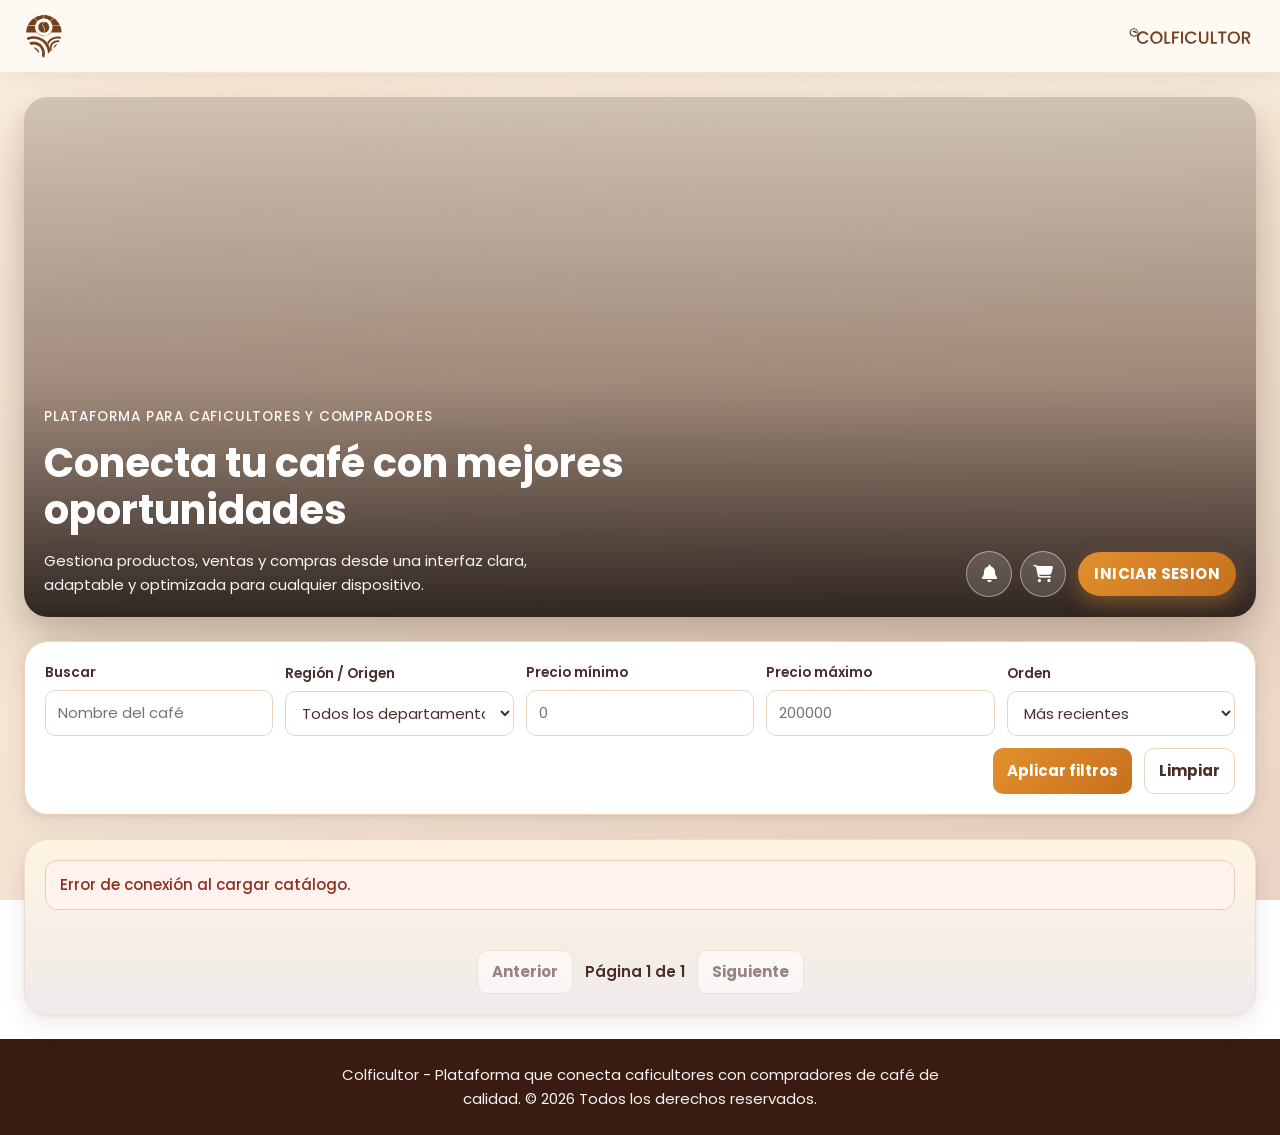
==== commit 317cbc54: "modificaciones carrito de compras" ====
--- a/index.html
+++ b/index.html
@@ -50,9 +50,19 @@
 
                 <section class="hero-actions">
                     <section class="Carrito">
-                        <button class="cart-btn" id="cartBtn" aria-label="Mi carrito">
-                            <i class="fas fa-shopping-cart" aria-hidden="true"></i>
-                        </button>
+                        <div class="notif-wrapper" id="notifWrapper">
+                            <button class="cart-btn" id="notifBtn" aria-label="Notificaciones" aria-expanded="false">
+                                <i class="fas fa-bell" aria-hidden="true"></i>
+                                <span class="notif-badge hidden" id="notifBadge"></span>
+                            </button>
+                            <div class="notif-panel hidden" id="notifPanel" role="dialog" aria-label="Notificaciones"></div>
+                        </div>
+                        <div class="notif-wrapper">
+                            <button class="cart-btn" id="cartBtn" aria-label="Mi carrito">
+                                <i class="fas fa-shopping-cart" aria-hidden="true"></i>
+                                <span class="notif-badge hidden" id="cartBadge"></span>
+                            </button>
+                        </div>
                     </section>
 
                     <section class="login" id="loginSection">
--- a/css/styles.css
+++ b/css/styles.css
@@ -451,6 +451,206 @@
     box-shadow: 0 8px 20px rgba(0, 0, 0, 0.2);
 }
 
+/* ── Sección Carrito (flex row para agrupar botones) ── */
+.Carrito {
+    display: flex;
+    align-items: center;
+    gap: 8px;
+}
+
+/* ── Botón de notificaciones ── */
+.notif-wrapper {
+    position: relative;
+}
+
+.notif-badge {
+    position: absolute;
+    top: -4px;
+    right: -4px;
+    min-width: 18px;
+    height: 18px;
+    padding: 0 4px;
+    border-radius: 999px;
+    background: #e03535;
+    color: #fff;
+    font-size: 0.65rem;
+    font-weight: 700;
+    line-height: 18px;
+    text-align: center;
+    pointer-events: none;
+    border: 2px solid transparent;
+}
+
+/* ── Panel desplegable de notificaciones ── */
+.notif-panel {
+    position: absolute;
+    left: 0;
+    top: calc(100% + 10px);
+    width: min(340px, calc(100vw - 2 * var(--space-3)));
+    background: #fff;
+    border: 1px solid var(--border);
+    border-radius: var(--radius-sm);
+    box-shadow: var(--shadow-md);
+    z-index: 80;
+    overflow: hidden;
+    display: flex;
+    flex-direction: column;
+}
+
+.notif-panel:not(.hidden) {
+    animation: menuSlideIn 0.18s cubic-bezier(0.4, 0, 0.2, 1) both;
+}
+
+.notif-panel-header {
+    display: flex;
+    align-items: center;
+    justify-content: space-between;
+    padding: 12px 14px 10px;
+    border-bottom: 1px solid #f1e2d6;
+    gap: 8px;
+}
+
+.notif-panel-title {
+    font-weight: 700;
+    font-size: 0.95rem;
+    color: var(--text-main);
+    display: flex;
+    align-items: center;
+    gap: 6px;
+}
+
+.notif-panel-unread {
+    font-size: 0.75rem;
+    font-weight: 700;
+    color: #4b2e2b;
+    background: #f7ecdd;
+    border: 1px solid #edd4b7;
+    border-radius: 999px;
+    padding: 2px 8px;
+    white-space: nowrap;
+}
+
+.notif-read-all-btn {
+    border: none;
+    background: none;
+    color: var(--color-primary-dark);
+    font-size: 0.78rem;
+    font-weight: 600;
+    cursor: pointer;
+    padding: 4px 6px;
+    border-radius: 6px;
+    white-space: nowrap;
+    transition: background var(--transition);
+}
+
+.notif-read-all-btn:hover {
+    background: rgba(226, 144, 45, 0.12);
+}
+
+.notif-panel-body {
+    overflow-y: auto;
+    max-height: 380px;
+}
+
+.notif-item {
+    padding: 11px 14px;
+    border-bottom: 1px solid #f5ede5;
+    cursor: default;
+    transition: background var(--transition);
+}
+
+.notif-item:last-child {
+    border-bottom: none;
+}
+
+.notif-item:not(.notif-read):hover {
+    background: #fdf8f2;
+}
+
+.notif-item.notif-read {
+    opacity: 0.7;
+}
+
+.notif-item-top {
+    display: flex;
+    align-items: flex-start;
+    justify-content: space-between;
+    gap: 8px;
+    margin-bottom: 3px;
+}
+
+.notif-item-title {
+    font-weight: 600;
+    font-size: 0.85rem;
+    color: var(--text-main);
+    line-height: 1.3;
+}
+
+.notif-item-dot {
+    width: 8px;
+    height: 8px;
+    border-radius: 50%;
+    background: var(--color-primary);
+    flex-shrink: 0;
+    margin-top: 4px;
+}
+
+.notif-item.notif-read .notif-item-dot {
+    background: #ccc;
+}
+
+.notif-item-msg {
+    font-size: 0.8rem;
+    color: #555;
+    line-height: 1.4;
+    margin-bottom: 5px;
+}
+
+.notif-item-footer {
+    display: flex;
+    align-items: center;
+    justify-content: space-between;
+    gap: 8px;
+}
+
+.notif-item-meta {
+    font-size: 0.72rem;
+    color: #999;
+}
+
+.notif-mark-btn {
+    border: none;
+    background: none;
+    color: var(--color-primary-dark);
+    font-size: 0.72rem;
+    font-weight: 600;
+    cursor: pointer;
+    padding: 2px 6px;
+    border-radius: 4px;
+    transition: background var(--transition);
+    flex-shrink: 0;
+}
+
+.notif-mark-btn:hover {
+    background: rgba(226, 144, 45, 0.15);
+}
+
+.notif-panel-empty {
+    padding: 28px 16px;
+    text-align: center;
+    color: #aaa;
+    font-size: 0.88rem;
+    display: flex;
+    flex-direction: column;
+    align-items: center;
+    gap: 8px;
+}
+
+.notif-panel-empty i {
+    font-size: 1.6rem;
+    color: #ddd;
+}
+
 /* Filtros */
 .container_2 {
     background: var(--surface);
